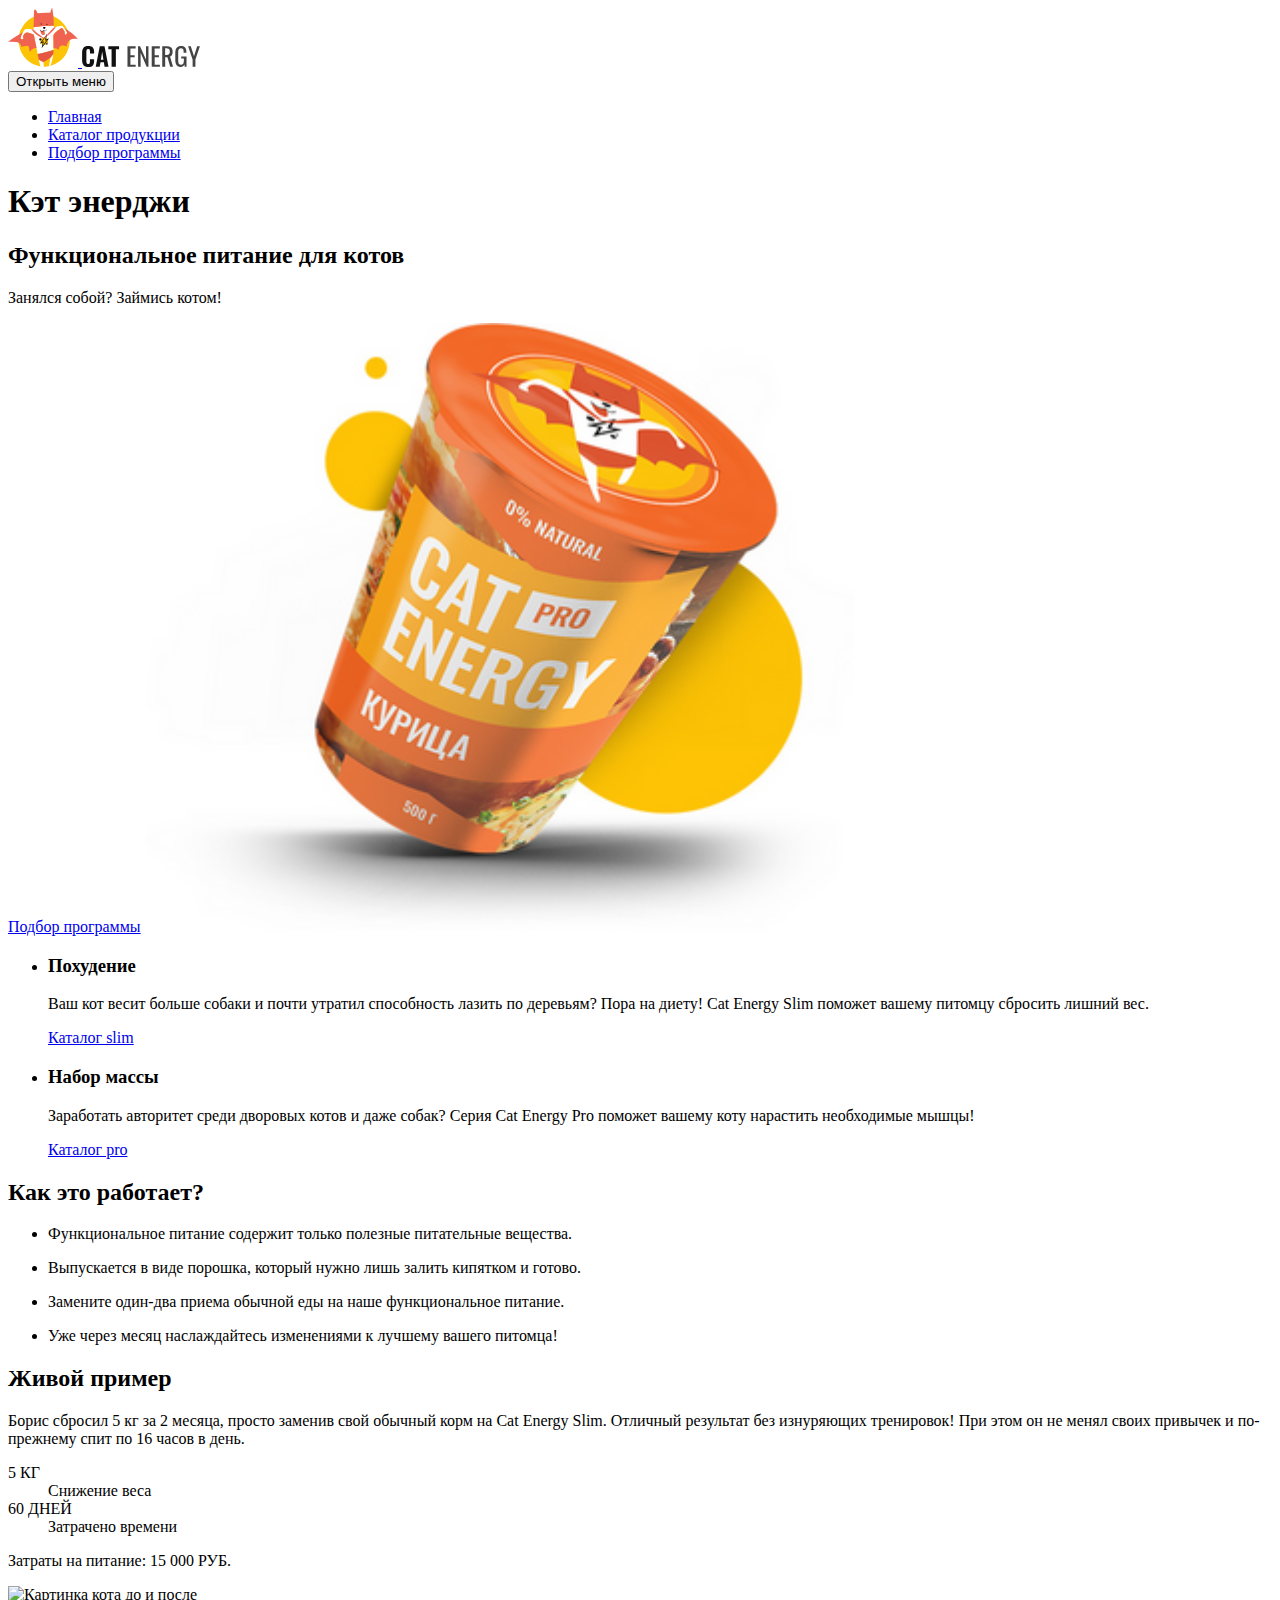
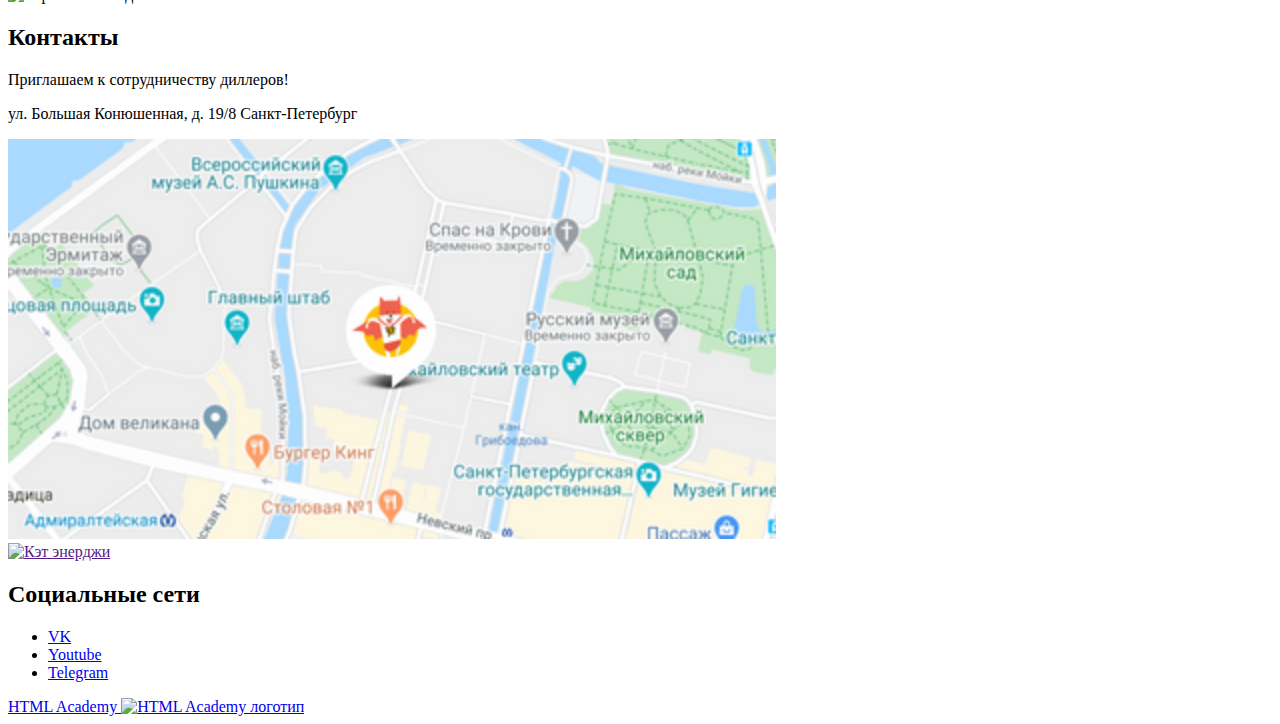
==== source/index.html @ ff2d3e65 "добавляет картинки" ====
<!DOCTYPE html>
<html class="page" lang="ru">
  <head>
    <meta charset="UTF-8">
    <title>Кэт Энерджи</title>
    <meta name="viewport" content="width=device-width,initial-scale=1">
    <link rel="icon" href="favicon.ico">
    <link rel="icon" type="image/png" sizes="32x32" href="favicons/favicon-32x32.png">
    <link rel="icon" type="image/png" sizes="96x96" href="favicons/favicon-96x96.png">
    <link rel="apple-touch-icon" type="image/png" sizes="180x180" href="favicons/apple-icon-180x180.png">
    <link rel="manifest" href="manifest.webmanifest">
    <link rel="stylesheet" href="styles/styles.css">
    <script src="scripts/index.js" defer></script>
  </head>
  <body class="page__body">
    <header class="main-header">
      <a class="main-header__logo logo" href="index.html">
        <img class="logo__image logo__image--icon" src="images/logo-image.svg" width="70" height="59" alt="Кэт энерджи">
        <img class="logo__image logo__image--text" src="images/logo-text.svg" width="118" height="21" alt="Кэт энерджи">
      </a>
      <nav class="main-nav">
        <button class="main-nav__toggle button-burger" type="button">
          <span class="visually-hidden">Открыть меню</span>
        </button>
        <ul class="main-nav__list site-list">
          <li class="site-list__item site-list__item--active">
            <a class="site-list__link site-list__link--active" href="#" aria-current="page">
              Главная
            </a>
          </li>
          <li class="site-list__item site-list__item--active">
            <a class="site-list__link" href="catalog.html">
              Каталог продукции
            </a>
          </li>
          <li class="site-list__item site-list__item--active">
            <a class="site-list__link" href="form.html">
              Подбор программы
            </a>
          </li>
        </ul>
      </nav>
    </header>
    <main class="main-container">
      <h1 class="visually-hidden">Кэт энерджи</h1>

      <section class="intro">
        <h2 class="intro__title">Функциональное питание для котов</h2>
        <p class="intro__slogan">Занялся собой? Займись котом!</p>
        <a class="intro__link" href="form.html">Подбор программы</a>
        <picture>
          <source width="552" height="499" type="image/png" media="(min-width: 1440px)" srcset="images/hero-image-desktop@1x.png 1x, images/hero-image-desktop@2x.png 2x">
          <source width="709" height="609" type="image/png" media="(min-width: 768px)" srcset="images/hero-image-tablet@1x.png 1x, images/hero-image-tablet@2x.png 2x">
          <img src="images/hero-image-mobile@1x.png" srcset="images/hero-image-mobile@2x.png 2x" width="280" height="270" alt="кэт энерджи курица 500г.">
        </picture>
      </section>

      <section class="nutrition">
        <div class="nutrition__wrapper">
          <ul class="nutrition__list">
            <li class="nutrition__item--weight-loss">
              <h3 class="nutrition__title">Похудение</h3>
              <p class="nutrition__description">Ваш кот весит больше собаки и почти утратил способность лазить по деревьям? Пора на диету! Cat Energy Slim поможет вашему питомцу сбросить лишний вес.</p>
              <a class="nutrition__link" href="#">Каталог slim</a>
            </li>
            <li class="nutrition__item--weight-gain">
              <h3 class="nutrition__title">Набор массы</h3>
              <p class="nutrition__description">Заработать авторитет среди дворовых котов и даже собак? Серия Cat Energy Pro поможет вашему коту нарастить необходимые мышцы!</p>
              <a class="nutrition__link" href="#">Каталог pro</a>
            </li>
          </ul>
        </div>
      </section>
      <section class="advantages">
        <h2 class="advantages__title">Как это работает?</h2>
        <ul class="advantages__list">
          <li class="advantages__item advantages__item--nutrients">
            <p class="advantages__description">
              Функциональное питание
содержит только полезные
питательные вещества.
            </p>
          </li>
          <li class="advantages__item advantages__item--nutrients">
            <p class="advantages__description">Выпускается в виде порошка,
который нужно лишь залить
кипятком и готово.</p>
          </li>
          <li class="advantages__item advantages__item--nutrients">
            <p class="advantages__description"></p>Замените один-два приема
обычной еды на наше
функциональное питание.
          </li>
          <li class="advantages__item advantages__item--nutrients">
            <p class="advantages__description"></p>Уже через месяц наслаждайтесь изменениями к лучшему вашего питомца!
          </li>
        </ul>
      </section>
      <section class="example">
        <div class="example__wrapper">
          <h2 class="example__title">Живой пример</h2>
          <p class="example__description">Борис сбросил 5 кг за 2 месяца, просто заменив свой обычный корм на Cat Energy Slim. Отличный результат без изнуряющих тренировок! При этом он не менял своих привычек и по-прежнему спит по 16 часов в день.</p>
          <dl class="example__list">
            <dt class="example__subtitle">5 КГ</dt>
              <dd class="example__text">Снижение веса</dd>
            <dt class="example__subtitle">60 ДНЕЙ</dt>
              <dd class="example__text">Затрачено времени</dd>
          </dl>
          <p class="example__price">
            <span class="example__costs">Затраты на питание:</span>
            <span class="example__"> 15 000 РУБ.</span>
          </p>
          <img class="example__image-cat" src="#" width="280" height="256" alt="Картинка кота до и после">
        </div>
      </section>
    </main>
    <footer class="main-footer">
      <div class="main-footer__wrapper">
        <section class="contacts">
          <div class="contacts-wrapper">
            <h2 class="visually-hidden">Контакты</h2>
            <p class="contacts__title">Приглашаем к сотрудничеству диллеров!</p>
            <p class="contacts__text">ул. Большая Конюшенная, д. 19/8 Санкт-Петербург</p>
            <picture>
              <source width="1440" height="400" type="image/png" media="(min-width: 1440px)" srcset="images/hero-image-desktop@1x.png 1x, images/hero-image-desktop@2x.png 2x">
              <source width="768" height="400" type="image/png" media="(min-width: 768px)" srcset="images/map-tablet@1x.png 1x, images/map-tablet@2x.png 2x">
              <img src="images/map-mobile@1x.png" srcset="images/map-mobile@2x.png 2x" width="320" height="362" alt="Карта">
            </picture>
          </div>
        </section>
        <a class="main-footer__logo" href="">
          <img class="main-footer__logo-text" src="#" width="128" height="24" alt="Кэт энерджи">
        </a>
        <section class="page-footer__socials socials">
          <h2 class="visually-hidden">Социальные сети</h2>
          <ul class="socials__list">
            <li class="socials__item">
              <a class="socials__link socials__link--vk" href="#">
                <span class="visually-hidden">VK</span>
              </a>
            </li>
            <li class="socials__item">
              <a class="socials__link--youtube" href="#">
                <span class="visually-hidden">Youtube</span>
              </a>
            </li>
            <li class="socials__item">
              <a class="socials__link--tg" href="#">
                <span class="visually-hidden">Telegram</span>
              </a>
            </li>
          </ul>
        </section>

        <a class="copyright" href="https://htmlacademy.ru/intensive/adaptive">
          <span class="copyright__text">HTML Academy</span>
          <img class="copyright__link" src="#" alt="HTML Academy логотип">
        </a>

      </div>
    </footer>
  </body>
</html>
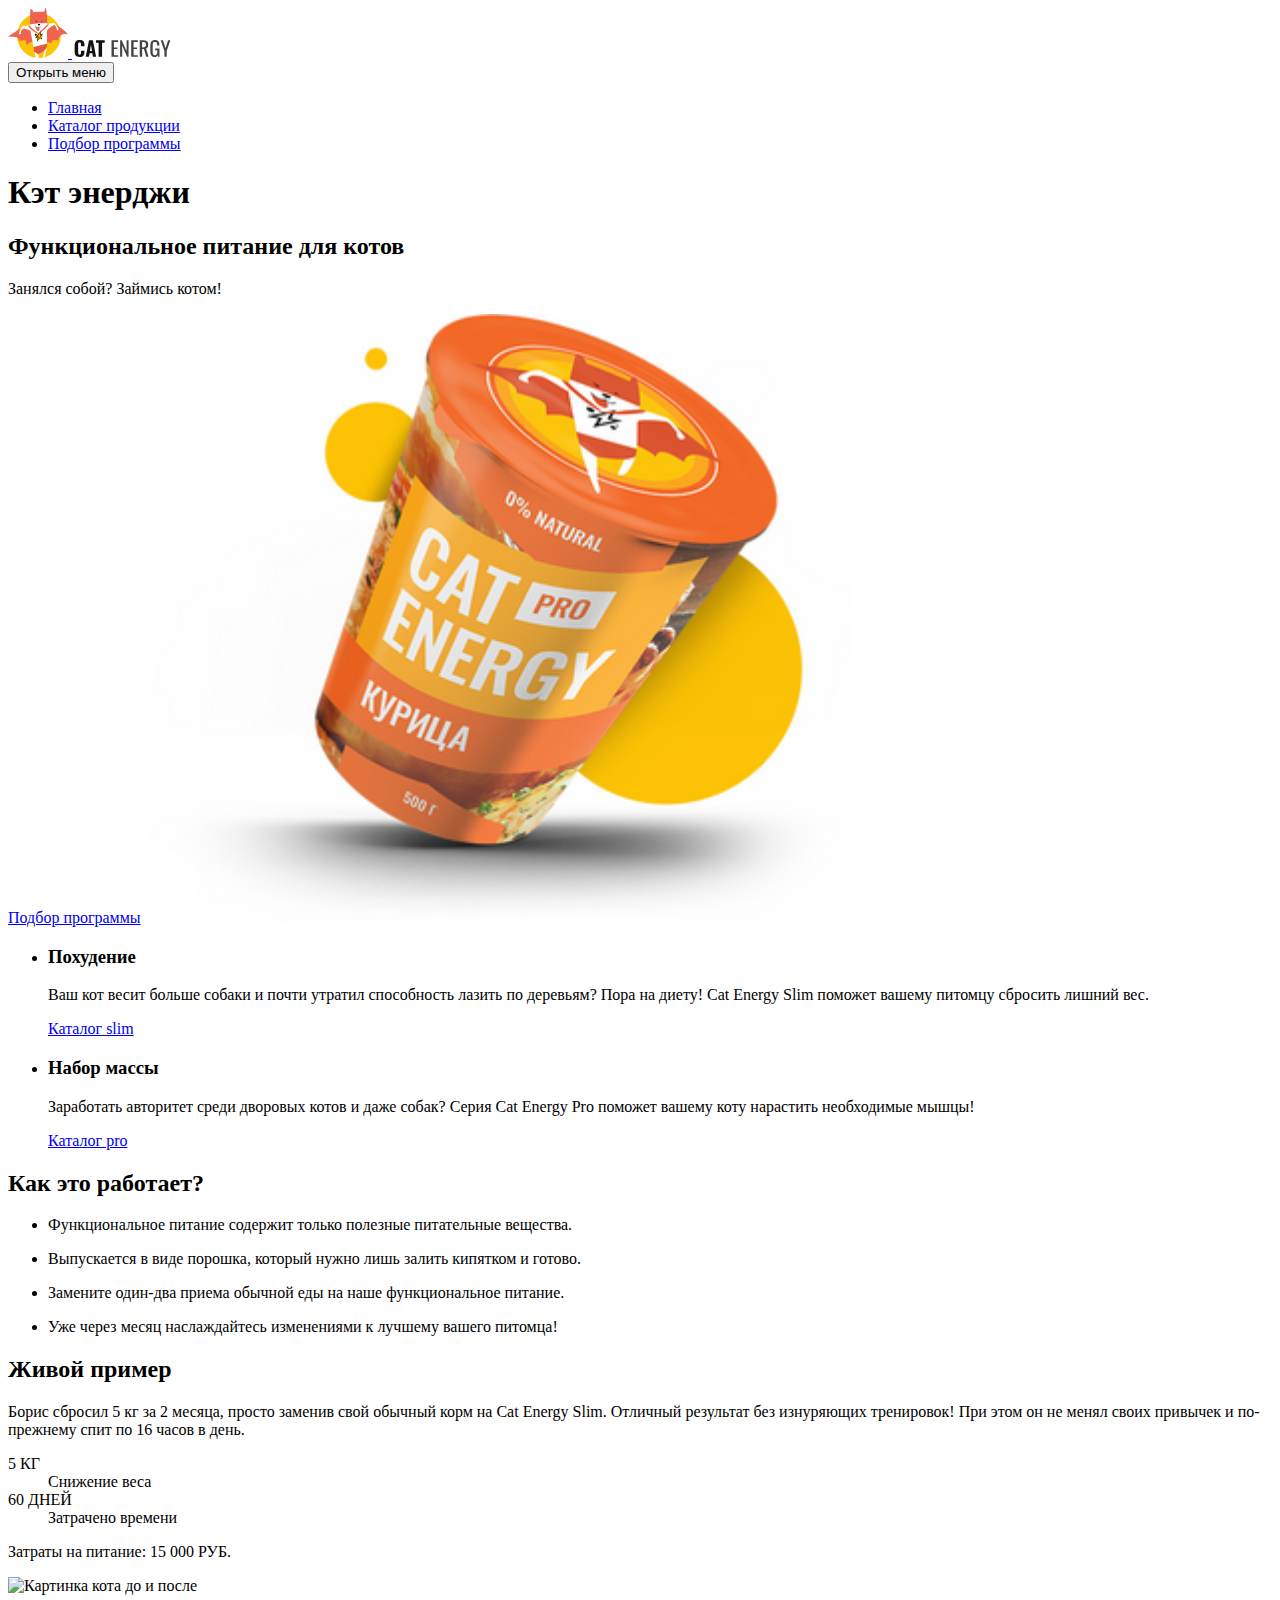
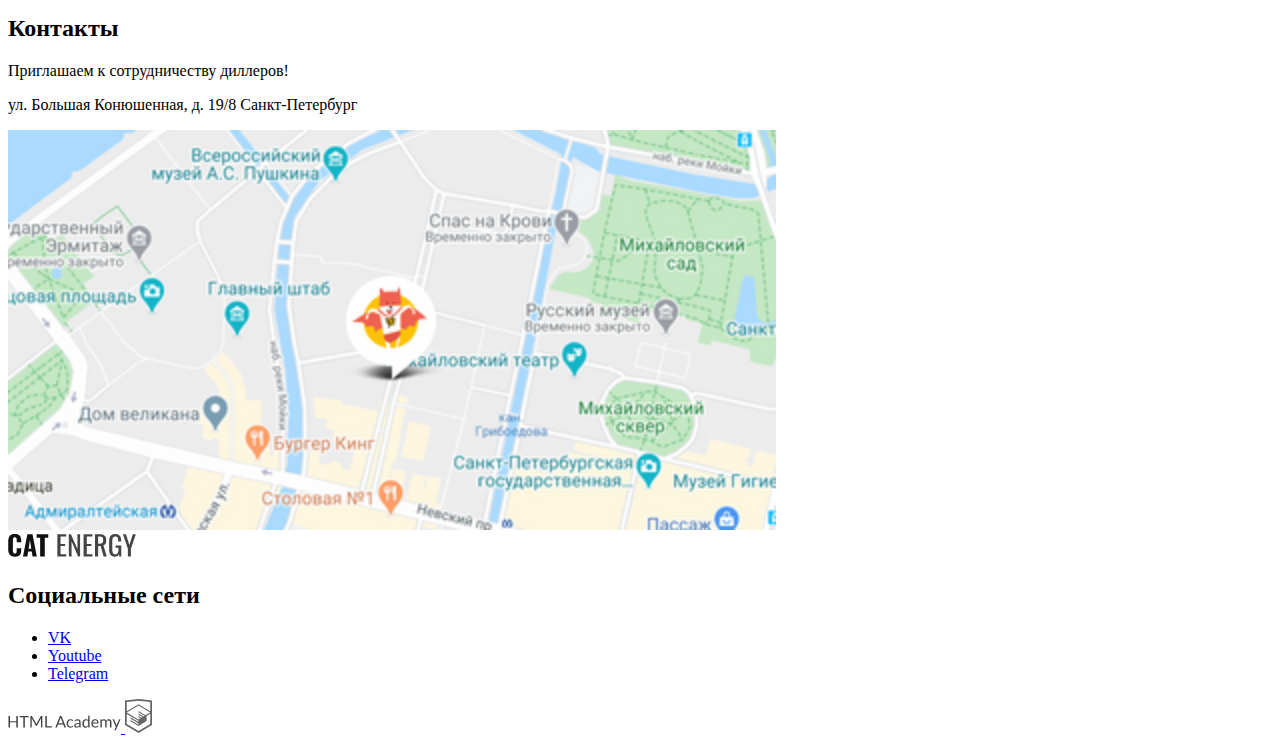
==== commit f3591777: "Merge pull request #4 from diskatch/module3-task1" ====
--- a/source/index.html
+++ b/source/index.html
@@ -15,8 +15,16 @@
   <body class="page__body">
     <header class="main-header">
       <a class="main-header__logo logo" href="index.html">
-        <img class="logo__image logo__image--icon" src="images/logo-image.svg" width="70" height="59" alt="Кэт энерджи">
-        <img class="logo__image logo__image--text" src="images/logo-text.svg" width="118" height="21" alt="Кэт энерджи">
+        <picture>
+          <source width="70" height="59" type="image/svg+xml" media="(min-width: 1440px)" srcset="images/logo-image-desktop.svg">
+          <source width="60" height="50" type="image/svg+xml" media="(min-width: 768px)" srcset="images/logo-image-tablet.svg">
+          <img class="logo__image logo__image--icon" src="images/logo-image-mobile.svg" width="33" height="38" alt="Кэт энерджи">
+        </picture>
+        <picture>
+          <source width="118" height="21" type="image/svg+xml" media="(min-width: 1440px)" srcset="images/logo-text-desktop.svg">
+          <source width="101" height="18" type="image/svg+xml" media="(min-width: 768px)" srcset="images/logo-text-tablet.svg">
+          <img class="logo__image logo__image--text" src="images/logo-text-mobile.svg" width="101" height="18" alt="Кэт энерджи">
+        </picture>
       </a>
       <nav class="main-nav">
         <button class="main-nav__toggle button-burger" type="button">
@@ -58,12 +66,12 @@
       <section class="nutrition">
         <div class="nutrition__wrapper">
           <ul class="nutrition__list">
-            <li class="nutrition__item--weight-loss">
+            <li class="nutrition__item nutrition__item--weight-loss">
               <h3 class="nutrition__title">Похудение</h3>
               <p class="nutrition__description">Ваш кот весит больше собаки и почти утратил способность лазить по деревьям? Пора на диету! Cat Energy Slim поможет вашему питомцу сбросить лишний вес.</p>
               <a class="nutrition__link" href="#">Каталог slim</a>
             </li>
-            <li class="nutrition__item--weight-gain">
+            <li class="nutrition__item nutrition__item--weight-gain">
               <h3 class="nutrition__title">Набор массы</h3>
               <p class="nutrition__description">Заработать авторитет среди дворовых котов и даже собак? Серия Cat Energy Pro поможет вашему коту нарастить необходимые мышцы!</p>
               <a class="nutrition__link" href="#">Каталог pro</a>
@@ -108,7 +116,7 @@
           </dl>
           <p class="example__price">
             <span class="example__costs">Затраты на питание:</span>
-            <span class="example__"> 15 000 РУБ.</span>
+            <span class="example__">15 000 РУБ.</span>
           </p>
           <img class="example__image-cat" src="#" width="280" height="256" alt="Картинка кота до и после">
         </div>
@@ -128,35 +136,37 @@
             </picture>
           </div>
         </section>
-        <a class="main-footer__logo" href="">
-          <img class="main-footer__logo-text" src="#" width="128" height="24" alt="Кэт энерджи">
+        <a class="main-footer__logo logo" href="#">
+          <picture>
+            <source width="128" height="24" type="image/svg+xml" media="(min-width: 1440px)" srcset="images/logo-text-desktop.svg">
+            <source width="128" height="24" type="image/svg+xml" media="(min-width: 768px)" srcset="images/logo-text-tablet.svg">
+            <img class="logo__image logo__image-text" src="images/logo-text-mobile.svg" width="128" height="24" alt="Кэт энерджи">
+          </picture>
         </a>
-        <section class="page-footer__socials socials">
+        <section class="main-footer__socials socials">
           <h2 class="visually-hidden">Социальные сети</h2>
           <ul class="socials__list">
-            <li class="socials__item">
-              <a class="socials__link socials__link--vk" href="#">
+            <li class="socials__item socials__item--vk">
+              <a class="socials__link" href="#">
                 <span class="visually-hidden">VK</span>
               </a>
             </li>
-            <li class="socials__item">
-              <a class="socials__link--youtube" href="#">
+            <li class="socials__item socials__item--youtube">
+              <a class="socials__link" href="#">
                 <span class="visually-hidden">Youtube</span>
               </a>
             </li>
-            <li class="socials__item">
-              <a class="socials__link--tg" href="#">
+            <li class="socials__item socials__item--tg">
+              <a class="socials__link" href="#">
                 <span class="visually-hidden">Telegram</span>
               </a>
             </li>
           </ul>
         </section>
-
         <a class="copyright" href="https://htmlacademy.ru/intensive/adaptive">
-          <span class="copyright__text">HTML Academy</span>
-          <img class="copyright__link" src="#" alt="HTML Academy логотип">
+          <img class="copyright__link-text" src="images/html-academy-logo-text-mobile.svg" width="113" height="20" alt="HTML Academy логотип">
+          <img class="copyright__link-image" src="images/html-academy-logo-image-mobile.svg" width="27" height="34" alt="HTML Academy логотип">
         </a>
-
       </div>
     </footer>
   </body>
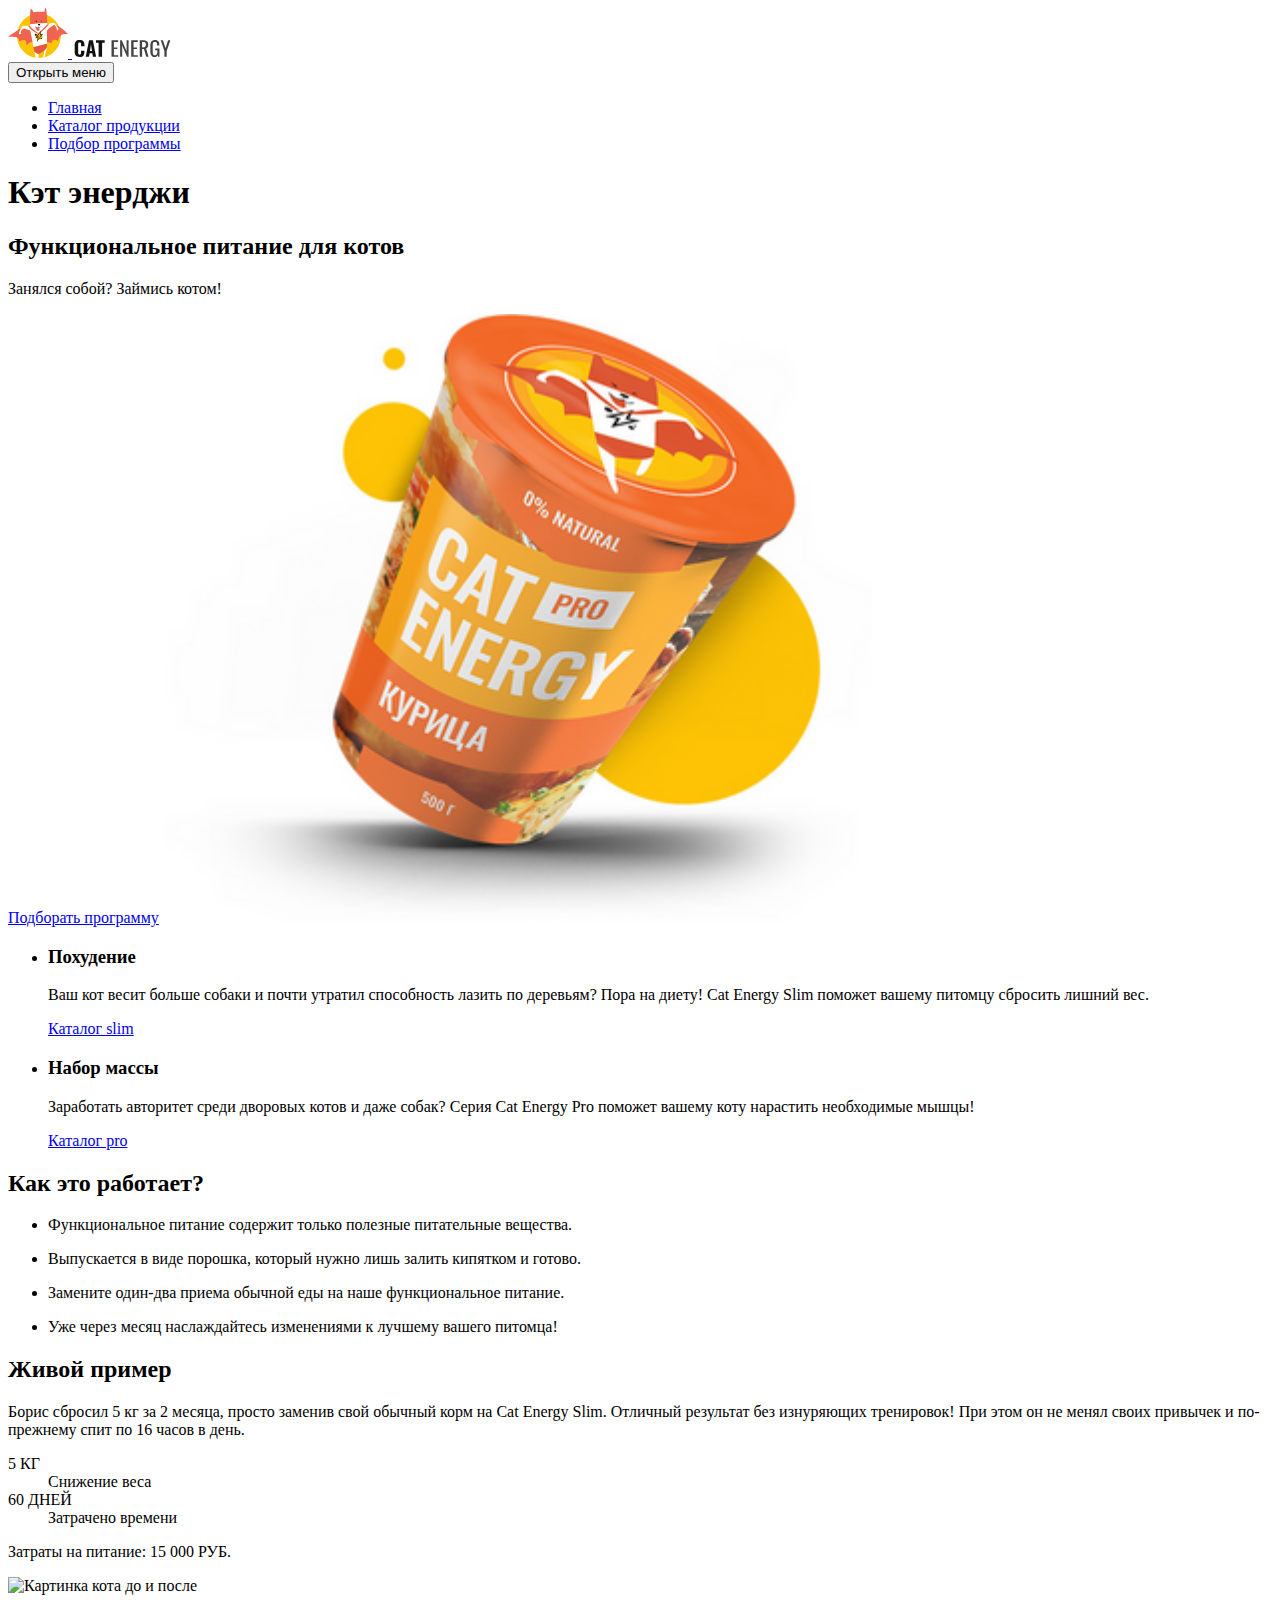
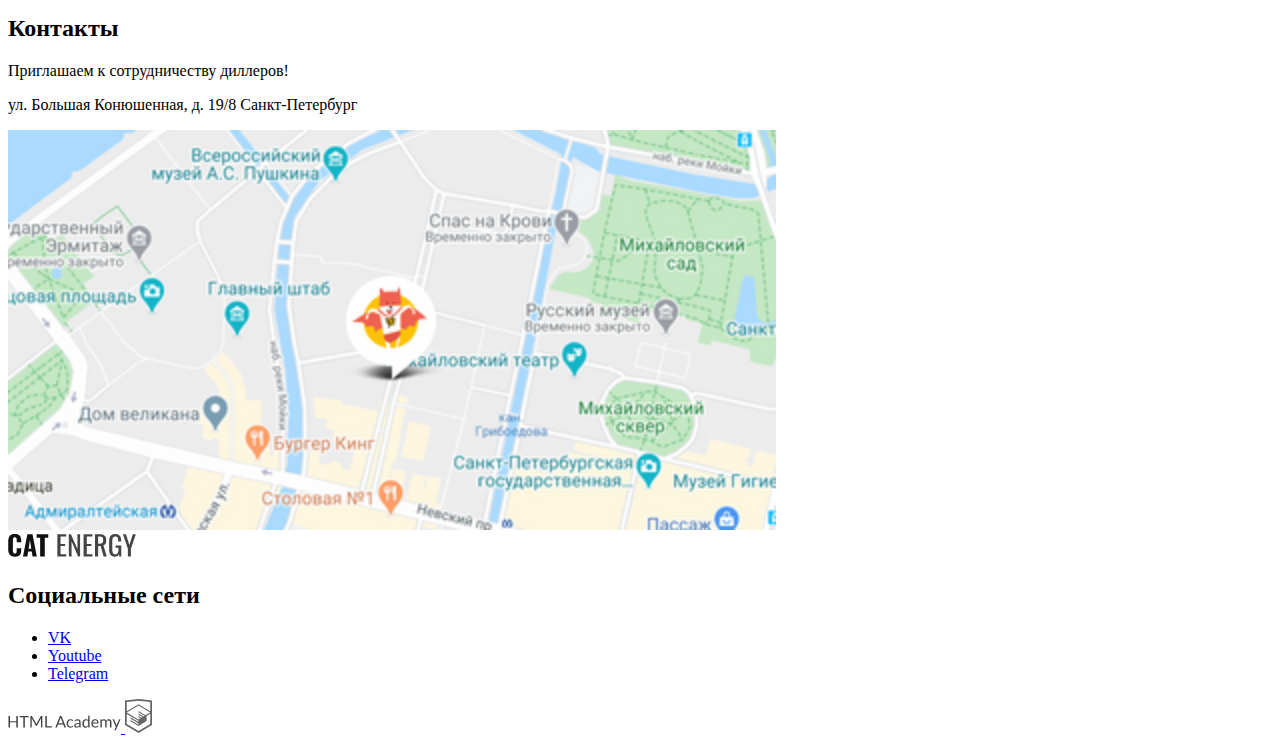
==== commit b10f79f9: "добавляет базовую стилизацию" ====
--- a/source/index.html
+++ b/source/index.html
@@ -18,30 +18,30 @@
         <picture>
           <source width="70" height="59" type="image/svg+xml" media="(min-width: 1440px)" srcset="images/logo-image-desktop.svg">
           <source width="60" height="50" type="image/svg+xml" media="(min-width: 768px)" srcset="images/logo-image-tablet.svg">
-          <img class="logo__image logo__image--icon" src="images/logo-image-mobile.svg" width="33" height="38" alt="Кэт энерджи">
+          <img class="logo__image logo__image-icon" src="images/logo-image-mobile.svg" width="33" height="38" alt="Кэт энерджи">
         </picture>
         <picture>
           <source width="118" height="21" type="image/svg+xml" media="(min-width: 1440px)" srcset="images/logo-text-desktop.svg">
           <source width="101" height="18" type="image/svg+xml" media="(min-width: 768px)" srcset="images/logo-text-tablet.svg">
-          <img class="logo__image logo__image--text" src="images/logo-text-mobile.svg" width="101" height="18" alt="Кэт энерджи">
+          <img class="logo__image logo__image-text" src="images/logo-text-mobile.svg" width="101" height="18" alt="Кэт энерджи">
         </picture>
       </a>
       <nav class="main-nav">
-        <button class="main-nav__toggle button-burger" type="button">
+        <button class="main-nav__toggle" type="button">
           <span class="visually-hidden">Открыть меню</span>
         </button>
         <ul class="main-nav__list site-list">
           <li class="site-list__item site-list__item--active">
-            <a class="site-list__link site-list__link--active" href="#" aria-current="page">
+            <a class="site-list__link" href="#" aria-current="page">
               Главная
             </a>
           </li>
-          <li class="site-list__item site-list__item--active">
+          <li class="site-list__item">
             <a class="site-list__link" href="catalog.html">
               Каталог продукции
             </a>
           </li>
-          <li class="site-list__item site-list__item--active">
+          <li class="site-list__item">
             <a class="site-list__link" href="form.html">
               Подбор программы
             </a>
@@ -55,7 +55,7 @@
       <section class="intro">
         <h2 class="intro__title">Функциональное питание для котов</h2>
         <p class="intro__slogan">Занялся собой? Займись котом!</p>
-        <a class="intro__link" href="form.html">Подбор программы</a>
+        <a class="intro__link button" href="form.html">Подборать программу</a>
         <picture>
           <source width="552" height="499" type="image/png" media="(min-width: 1440px)" srcset="images/hero-image-desktop@1x.png 1x, images/hero-image-desktop@2x.png 2x">
           <source width="709" height="609" type="image/png" media="(min-width: 768px)" srcset="images/hero-image-tablet@1x.png 1x, images/hero-image-tablet@2x.png 2x">
@@ -115,8 +115,8 @@
               <dd class="example__text">Затрачено времени</dd>
           </dl>
           <p class="example__price">
-            <span class="example__costs">Затраты на питание:</span>
-            <span class="example__">15 000 РУБ.</span>
+            <span class="example__expenses">Затраты на питание:</span>
+            <span class="example__costs">15 000 РУБ.</span>
           </p>
           <img class="example__image-cat" src="#" width="280" height="256" alt="Картинка кота до и после">
         </div>
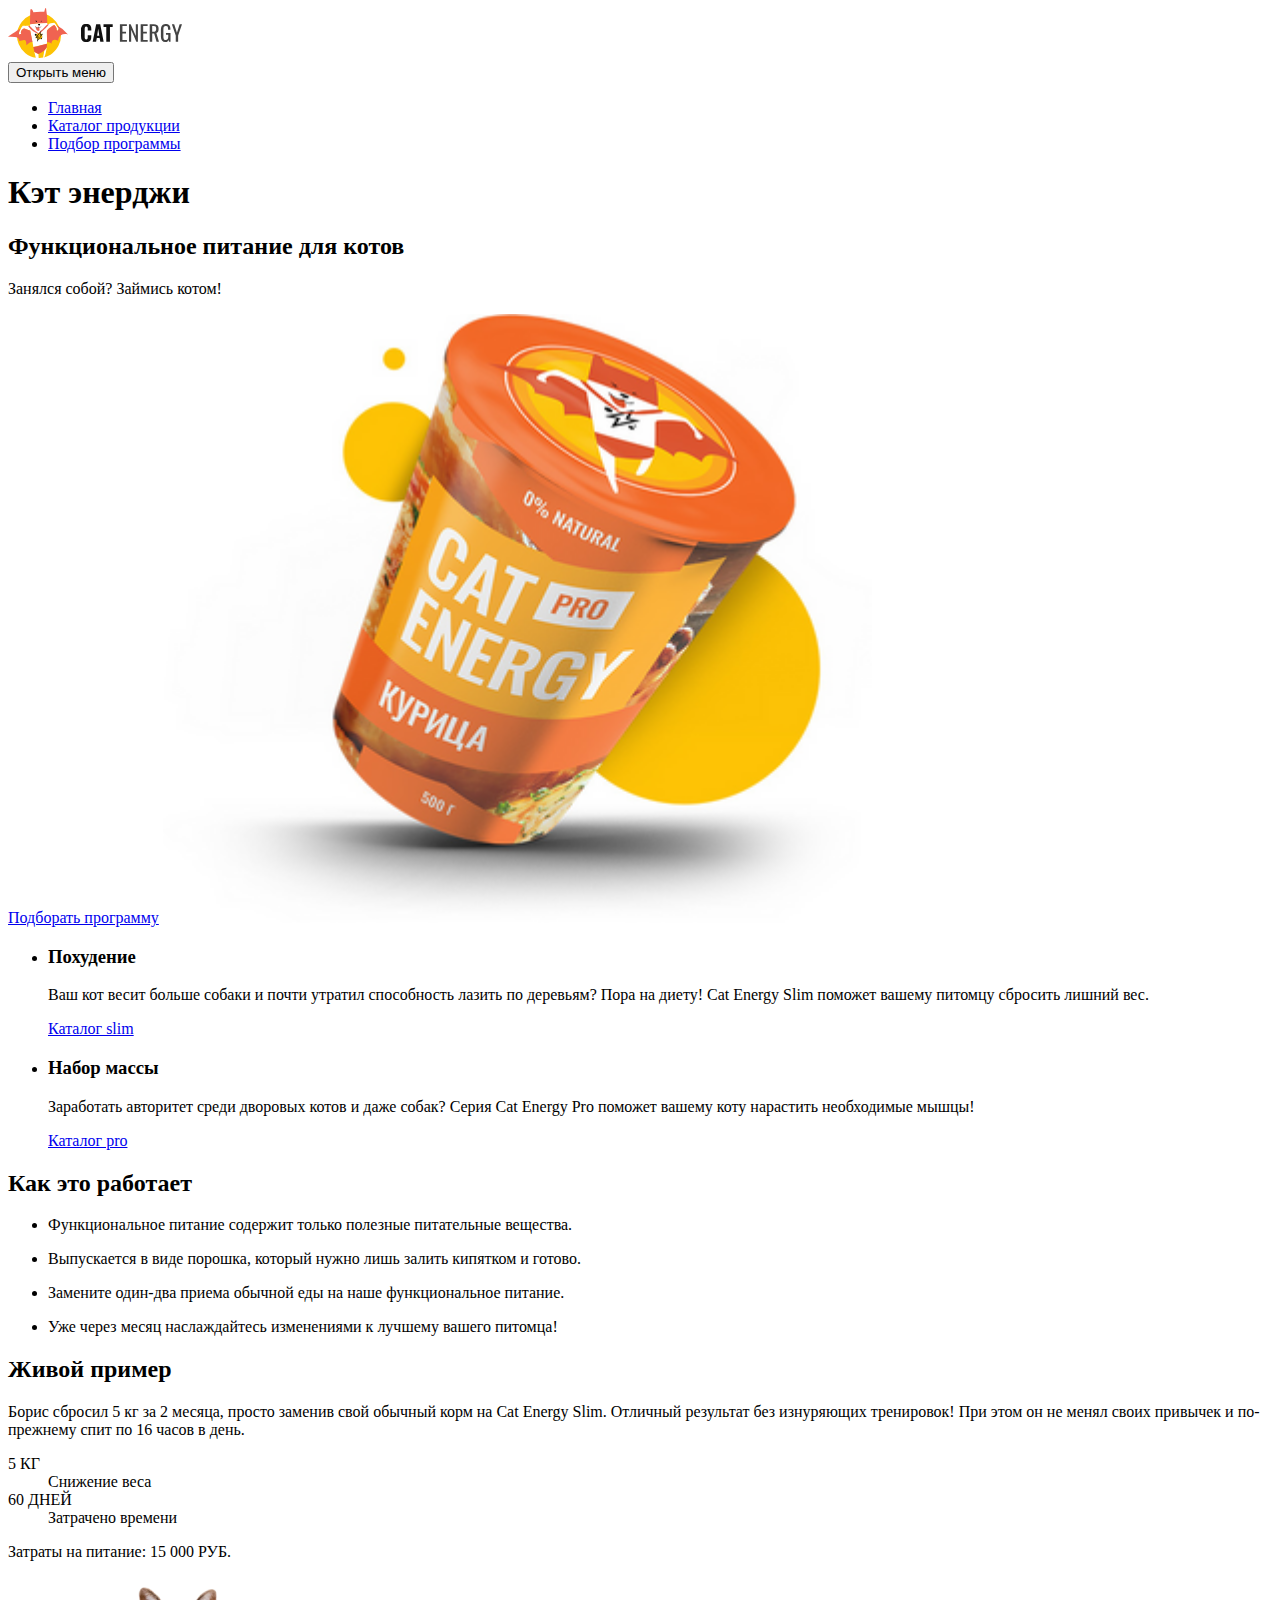
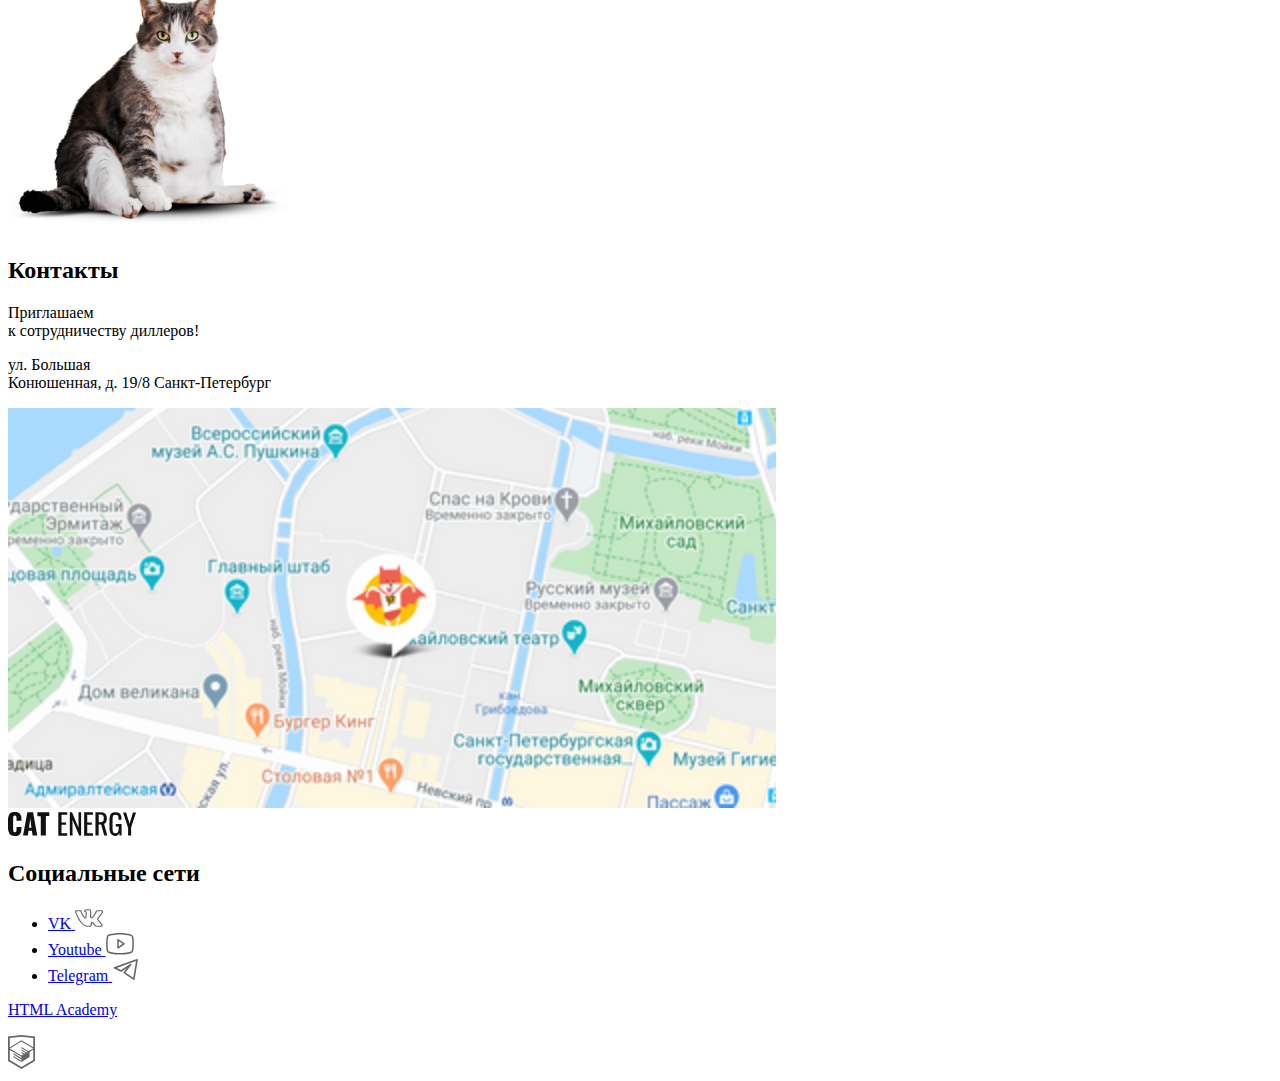
==== commit c66cd4ee: "стили для мобилки" ====
--- a/source/index.html
+++ b/source/index.html
@@ -3,7 +3,7 @@
   <head>
     <meta charset="UTF-8">
     <title>Кэт Энерджи</title>
-    <meta name="viewport" content="width=device-width,initial-scale=1">
+    <meta name="viewport" content="width=device-width, initial-scale=1">
     <link rel="icon" href="favicon.ico">
     <link rel="icon" type="image/png" sizes="32x32" href="favicons/favicon-32x32.png">
     <link rel="icon" type="image/png" sizes="96x96" href="favicons/favicon-96x96.png">
@@ -16,17 +16,12 @@
     <header class="main-header">
       <a class="main-header__logo logo" href="index.html">
         <picture>
-          <source width="70" height="59" type="image/svg+xml" media="(min-width: 1440px)" srcset="images/logo-image-desktop.svg">
-          <source width="60" height="50" type="image/svg+xml" media="(min-width: 768px)" srcset="images/logo-image-tablet.svg">
-          <img class="logo__image logo__image-icon" src="images/logo-image-mobile.svg" width="33" height="38" alt="Кэт энерджи">
-        </picture>
-        <picture>
-          <source width="118" height="21" type="image/svg+xml" media="(min-width: 1440px)" srcset="images/logo-text-desktop.svg">
-          <source width="101" height="18" type="image/svg+xml" media="(min-width: 768px)" srcset="images/logo-text-tablet.svg">
-          <img class="logo__image logo__image-text" src="images/logo-text-mobile.svg" width="101" height="18" alt="Кэт энерджи">
+          <source width="202" height="59" type="image/svg+xml" media="(min-width: 1440px)" srcset="images/cat_energy_logo_desktop.svg">
+          <source width="174" height="50" type="image/svg+xml" media="(min-width: 768px)" srcset="images/cat_energy_logo_tablet.svg">
+          <img class="logo__image logo__image--icon" src="images/cat_energy_logo_mobile.svg" width="190" height="38" alt="Кэт энерджи">
         </picture>
       </a>
-      <nav class="main-nav">
+      <nav class="main-nav main-nav--closed main-nav--nojs">
         <button class="main-nav__toggle" type="button">
           <span class="visually-hidden">Открыть меню</span>
         </button>
@@ -59,7 +54,7 @@
         <picture>
           <source width="552" height="499" type="image/png" media="(min-width: 1440px)" srcset="images/hero-image-desktop@1x.png 1x, images/hero-image-desktop@2x.png 2x">
           <source width="709" height="609" type="image/png" media="(min-width: 768px)" srcset="images/hero-image-tablet@1x.png 1x, images/hero-image-tablet@2x.png 2x">
-          <img src="images/hero-image-mobile@1x.png" srcset="images/hero-image-mobile@2x.png 2x" width="280" height="270" alt="кэт энерджи курица 500г.">
+          <img class="intro__image" src="images/hero-image-mobile@1x.png" srcset="images/hero-image-mobile@2x.png 2x" width="280" height="270" alt="кэт энерджи курица 500г.">
         </picture>
       </section>
 
@@ -67,12 +62,12 @@
         <div class="nutrition__wrapper">
           <ul class="nutrition__list">
             <li class="nutrition__item nutrition__item--weight-loss">
-              <h3 class="nutrition__title">Похудение</h3>
+              <h3 class="nutrition__title nutrition__title--weight-loss">Похудение</h3>
               <p class="nutrition__description">Ваш кот весит больше собаки и почти утратил способность лазить по деревьям? Пора на диету! Cat Energy Slim поможет вашему питомцу сбросить лишний вес.</p>
               <a class="nutrition__link" href="#">Каталог slim</a>
             </li>
             <li class="nutrition__item nutrition__item--weight-gain">
-              <h3 class="nutrition__title">Набор массы</h3>
+              <h3 class="nutrition__title nutrition__title--weight-gain">Набор массы</h3>
               <p class="nutrition__description">Заработать авторитет среди дворовых котов и даже собак? Серия Cat Energy Pro поможет вашему коту нарастить необходимые мышцы!</p>
               <a class="nutrition__link" href="#">Каталог pro</a>
             </li>
@@ -80,27 +75,29 @@
         </div>
       </section>
       <section class="advantages">
-        <h2 class="advantages__title">Как это работает?</h2>
+        <h2 class="advantages__title">Как это работает</h2>
         <ul class="advantages__list">
-          <li class="advantages__item advantages__item--nutrients">
+          <li class="advantages__item advantages__item--leaf">
+            <div class="advantages__image-wrapper advantages__image-wrapper--leaf"></div>
             <p class="advantages__description">
               Функциональное питание
 содержит только полезные
 питательные вещества.
             </p>
           </li>
-          <li class="advantages__item advantages__item--nutrients">
+          <li class="advantages__item advantages__item--powder">
+            <div class="advantages__image-wrapper advantages__image-wrapper--powder"></div>
             <p class="advantages__description">Выпускается в виде порошка,
 который нужно лишь залить
 кипятком и готово.</p>
           </li>
-          <li class="advantages__item advantages__item--nutrients">
-            <p class="advantages__description"></p>Замените один-два приема
-обычной еды на наше
-функциональное питание.
+          <li class="advantages__item advantages__item--meal">
+            <div class="advantages__image-wrapper advantages__image-wrapper--meal"></div>
+            <p class="advantages__description">Замените один-два приема обычной еды на наше функциональное питание.</p>
           </li>
-          <li class="advantages__item advantages__item--nutrients">
-            <p class="advantages__description"></p>Уже через месяц наслаждайтесь изменениями к лучшему вашего питомца!
+          <li class="advantages__item advantages__item--clock">
+            <div class="advantages__image-wrapper advantages__image-wrapper--clock"></div>
+            <p class="advantages__description">Уже через месяц наслаждайтесь изменениями к лучшему вашего питомца!</p>
           </li>
         </ul>
       </section>
@@ -118,7 +115,7 @@
             <span class="example__expenses">Затраты на питание:</span>
             <span class="example__costs">15 000 РУБ.</span>
           </p>
-          <img class="example__image-cat" src="#" width="280" height="256" alt="Картинка кота до и после">
+          <img class="example__image-cat" src="images/cat-fat-desktop@2x.png" width="280" height="256" alt="Картинка кота до и после">
         </div>
       </section>
     </main>
@@ -127,47 +124,62 @@
         <section class="contacts">
           <div class="contacts-wrapper">
             <h2 class="visually-hidden">Контакты</h2>
-            <p class="contacts__title">Приглашаем к сотрудничеству диллеров!</p>
-            <p class="contacts__text">ул. Большая Конюшенная, д. 19/8 Санкт-Петербург</p>
+            <p class="contacts__title">Приглашаем<br> к сотрудничеству диллеров!</p>
+            <p class="contacts__text">ул. Большая<br> Конюшенная, д. 19/8 Санкт-Петербург</p>
             <picture>
               <source width="1440" height="400" type="image/png" media="(min-width: 1440px)" srcset="images/hero-image-desktop@1x.png 1x, images/hero-image-desktop@2x.png 2x">
               <source width="768" height="400" type="image/png" media="(min-width: 768px)" srcset="images/map-tablet@1x.png 1x, images/map-tablet@2x.png 2x">
-              <img src="images/map-mobile@1x.png" srcset="images/map-mobile@2x.png 2x" width="320" height="362" alt="Карта">
+              <img class="contacts__map-image" src="images/map-mobile@1x.png" srcset="images/map-mobile@2x.png 2x" width="320" height="362" alt="Карта">
             </picture>
           </div>
         </section>
-        <a class="main-footer__logo logo" href="#">
-          <picture>
-            <source width="128" height="24" type="image/svg+xml" media="(min-width: 1440px)" srcset="images/logo-text-desktop.svg">
-            <source width="128" height="24" type="image/svg+xml" media="(min-width: 768px)" srcset="images/logo-text-tablet.svg">
-            <img class="logo__image logo__image-text" src="images/logo-text-mobile.svg" width="128" height="24" alt="Кэт энерджи">
-          </picture>
-        </a>
-        <section class="main-footer__socials socials">
+        <div class="footer-logo logo">
+          <a href="#">
+            <img class="logo__image logo__image-text" src="images/cat_energy_logo_text.svg" width="128" height="24" alt="Кэт энерджи">
+          </a>
+        </div>
+        <section class="footer-socials socials">
           <h2 class="visually-hidden">Социальные сети</h2>
           <ul class="socials__list">
             <li class="socials__item socials__item--vk">
               <a class="socials__link" href="#">
                 <span class="visually-hidden">VK</span>
+                <svg width="28" height="22" viewBox="0 0 27 17" fill="none" xmlns="http://www.w3.org/2000/svg">
+                  <path class="socials__icon" d="M0 2.34c0-.86.52-1.32 1.55-1.38l3.97.02c.26 0 .44.13.53.38.4 1.26.86 2.34 1.37 3.25.5.92 1.17 1.97 1.99 3.16.07.15.18.23.34.23.13 0 .22-.06.3-.18l.07-.28.03-4.35c0-.3-.07-.5-.23-.6-.15-.1-.43-.18-.83-.23-.32-.05-.48-.23-.48-.55 0-.07 0-.12.02-.15.38-1.09 1.44-1.63 3.2-1.63l1.5-.03c.67 0 1.23.16 1.67.48.44.32.67.82.67 1.5v5.72c.12.08.24.12.34.12.27 0 .5-.15.7-.45 1.95-2.58 3-4.31 3.17-5.18a.3.3 0 0 1 .05-.13c.12-.25.33-.47.61-.65.29-.19.53-.31.75-.38a.55.55 0 0 1 .24-.05h4.13l.26.03c.36 0 .63.16.83.47.07.1.12.21.15.33a2.4 2.4 0 0 1 .06.55v.18a6.11 6.11 0 0 1-.94 2.2 23.4 23.4 0 0 1-1.93 2.53c-.79.9-1.27 1.5-1.47 1.78a.93.93 0 0 0-.24.56c0 .13.07.28.21.45l3.9 4.63c.2.26.31.56.31.88 0 .38-.16.7-.48.95-.32.25-.7.4-1.14.43l-.46.02h-4.04c-.02 0-.06 0-.11.02a.86.86 0 0 1-.1.01c-.4 0-.76-.16-1.1-.48-.12-.13-.96-1.12-2.5-2.97a1.39 1.39 0 0 0-.38-.32 38.47 38.47 0 0 0-.53 2.24l-.08.42a1.4 1.4 0 0 1-1.12 1.06l-.37.02h-2.61c-1.48 0-2.95-.63-4.41-1.9a19.3 19.3 0 0 1-3.96-4.95 47.51 47.51 0 0 1-3.28-7.05 1.92 1.92 0 0 1-.13-.73Zm16.01 6.51c-.37 0-.7-.1-1.01-.29a.9.9 0 0 1-.45-.79v-5.78c0-.34-.1-.58-.27-.72-.18-.14-.49-.21-.93-.21l-1.52.05c-.76 0-1.34.12-1.73.37.78.36 1.17.93 1.17 1.71v4.43a1.5 1.5 0 0 1-.53 1.04 1.6 1.6 0 0 1-1.07.42c-.53 0-.94-.24-1.22-.73a26.16 26.16 0 0 1-3.1-5.63l-.23-.66-3.55-.02c-.23 0-.36.01-.38.03-.03.03-.04.1-.04.22 0 .15.01.3.05.48l.56 1.4c1.49 3.64 3.11 6.51 4.86 8.6 1.75 2.1 3.47 3.15 5.16 3.15h2.66c.1 0 .19-.03.24-.09.05-.06.1-.17.13-.34l.06-.25.5-2.21c.15-.3.27-.5.38-.6.2-.2.42-.28.69-.28.43 0 .86.24 1.3.73l2.27 2.71c.14.22.3.33.45.33h4.4c.53 0 .8-.13.8-.38a.47.47 0 0 0-.08-.25l-3.87-4.55c-.3-.35-.45-.73-.45-1.13 0-.4.14-.8.43-1.16.23-.34.68-.9 1.34-1.67.67-.78 1.25-1.51 1.75-2.19.5-.68.82-1.3.98-1.85l.08-.33a.37.37 0 0 1-.02-.16.54.54 0 0 0-.03-.19h-4.18c-.27.1-.48.25-.64.45l-.16.48c-.45 1.16-1.6 2.94-3.5 5.36-.36.33-.8.5-1.3.5Z" fill="#666"/></svg>
               </a>
             </li>
             <li class="socials__item socials__item--youtube">
               <a class="socials__link" href="#">
                 <span class="visually-hidden">Youtube</span>
+                <svg class="socials__icon socials__icon--youtube" width="28" height="22" viewBox="0 0 24 19" fill="none" xmlns="http://www.w3.org/2000/svg">
+                  <path class="socials__icon" d="m15.85 8.8-5.24-3.5a.65.65 0 0 0-1.01.55v6.98a.65.65 0 0 0 1.01.54l5.24-3.49a.65.65 0 0 0 0-1.09Zm-4.94 2.8v-4.53l3.4 2.27-3.4 2.27Zm12.48-8.56a2.4 2.4 0 0 0-1.45-1.63c-3.72-1.43-9.69-1.41-9.94-1.41s-6.22-.02-9.94 1.4a2.4 2.4 0 0 0-1.45 1.64 25.32 25.32 0 0 0-.61 6.3c0 3.26.33 5.22.61 6.3a2.4 2.4 0 0 0 1.45 1.63c3.72 1.43 9.69 1.4 9.94 1.4h.08c.75 0 6.31-.04 9.86-1.4a2.4 2.4 0 0 0 1.45-1.64c.28-1.07.61-3.03.61-6.3 0-3.25-.33-5.22-.61-6.29Zm-1.27 12.27a1.1 1.1 0 0 1-.65.74c-3.5 1.34-9.4 1.32-9.47 1.32-.07 0-5.98.02-9.47-1.32a1.09 1.09 0 0 1-.65-.74c-.27-1-.57-2.85-.57-5.97 0-3.12.3-4.97.57-5.97a1.1 1.1 0 0 1 .65-.74c3.5-1.34 9.4-1.32 9.47-1.32.07 0 5.98-.02 9.47 1.32a1.1 1.1 0 0 1 .65.74c.27 1 .57 2.85.57 5.97 0 3.12-.3 4.96-.57 5.97Z" fill="#666"/></svg>
               </a>
             </li>
             <li class="socials__item socials__item--tg">
               <a class="socials__link" href="#">
                 <span class="visually-hidden">Telegram</span>
+                <svg class="socials__icon socials__icon--telegram" width="28" height="22" viewBox="0 0 20 18" fill="none" xmlns="http://www.w3.org/2000/svg">
+                  <path class="socials__icon" fill-rule="evenodd" clip-rule="evenodd" d="M19.46.15c.18.15.27.38.23.61l-2.63 15.76a.66.66 0 0 1-1.01.44l-7.88-5.25a.66.66 0 0 1-.15-.96l2.61-3.26-4.36 2.9a.66.66 0 0 1-.65.05l-5.26-2.63a.66.66 0 0 1 .08-1.2l18.38-6.57a.66.66 0 0 1 .64.11Zm-17.13 7.17 3.53 1.77 7.56-5.04a.66.66 0 0 1 .88.96l-4.8 6 6.43 4.3 2.28-13.66-15.88 5.67Z" fill="#666666"/>
+                </svg>
               </a>
             </li>
           </ul>
         </section>
         <a class="copyright" href="https://htmlacademy.ru/intensive/adaptive">
-          <img class="copyright__link-text" src="images/html-academy-logo-text-mobile.svg" width="113" height="20" alt="HTML Academy логотип">
-          <img class="copyright__link-image" src="images/html-academy-logo-image-mobile.svg" width="27" height="34" alt="HTML Academy логотип">
+          <p class="copyright__link copyright__link--text">HTML Academy</p>
+          <svg class="copyright__link copyright__link--image-wrapper" width="27" height="34" viewBox="0 0 27 34" fill="none" xmlns="http://www.w3.org/2000/svg">
+            <g clip-path="url(#a)">
+              <path class="copyright__link copyright__link--image" d="m13.64.02-.14-.02-13.5 1.4v24.61l13.5 7.99 13.5-7.99v-24.6l-13.36-1.4Zm11.6 25-11.74 6.94-11.73-6.94v-10.1l11.68 6.93.02 1.25-8.02-4.75v1.23l8.04 4.8.02 1.3-8.05-4.76v1.22l8.04 4.81 8.12-4.83v-5.21l3.62-2.15v10.26Zm0-11.57-3.23 1.88-1.48.88-7.06-4.19-.01 1.23 6.04 3.57-.06.03-.13.07-.86.5-4.98-2.95-.01 1.22 3.93 2.33-.93.61-.02.01-2.97-1.74-.01 1.23 1.94 1.13-1.98 1.19-11.62-6.87 11.63-6.96 11.8 6.83Zm0-1.22-11.8-6.92-11.67 6.91v-9.23l11.73-1.23 11.73 1.23v9.24Z" fill="#666"/>
+            </g>
+            <defs>
+              <clippath id="a">
+                <path fill="#fff" d="M0 0h27v34h-27z"/>
+              </clippath>
+            </defs>
+          </svg>
         </a>
       </div>
     </footer>
+
   </body>
 </html>
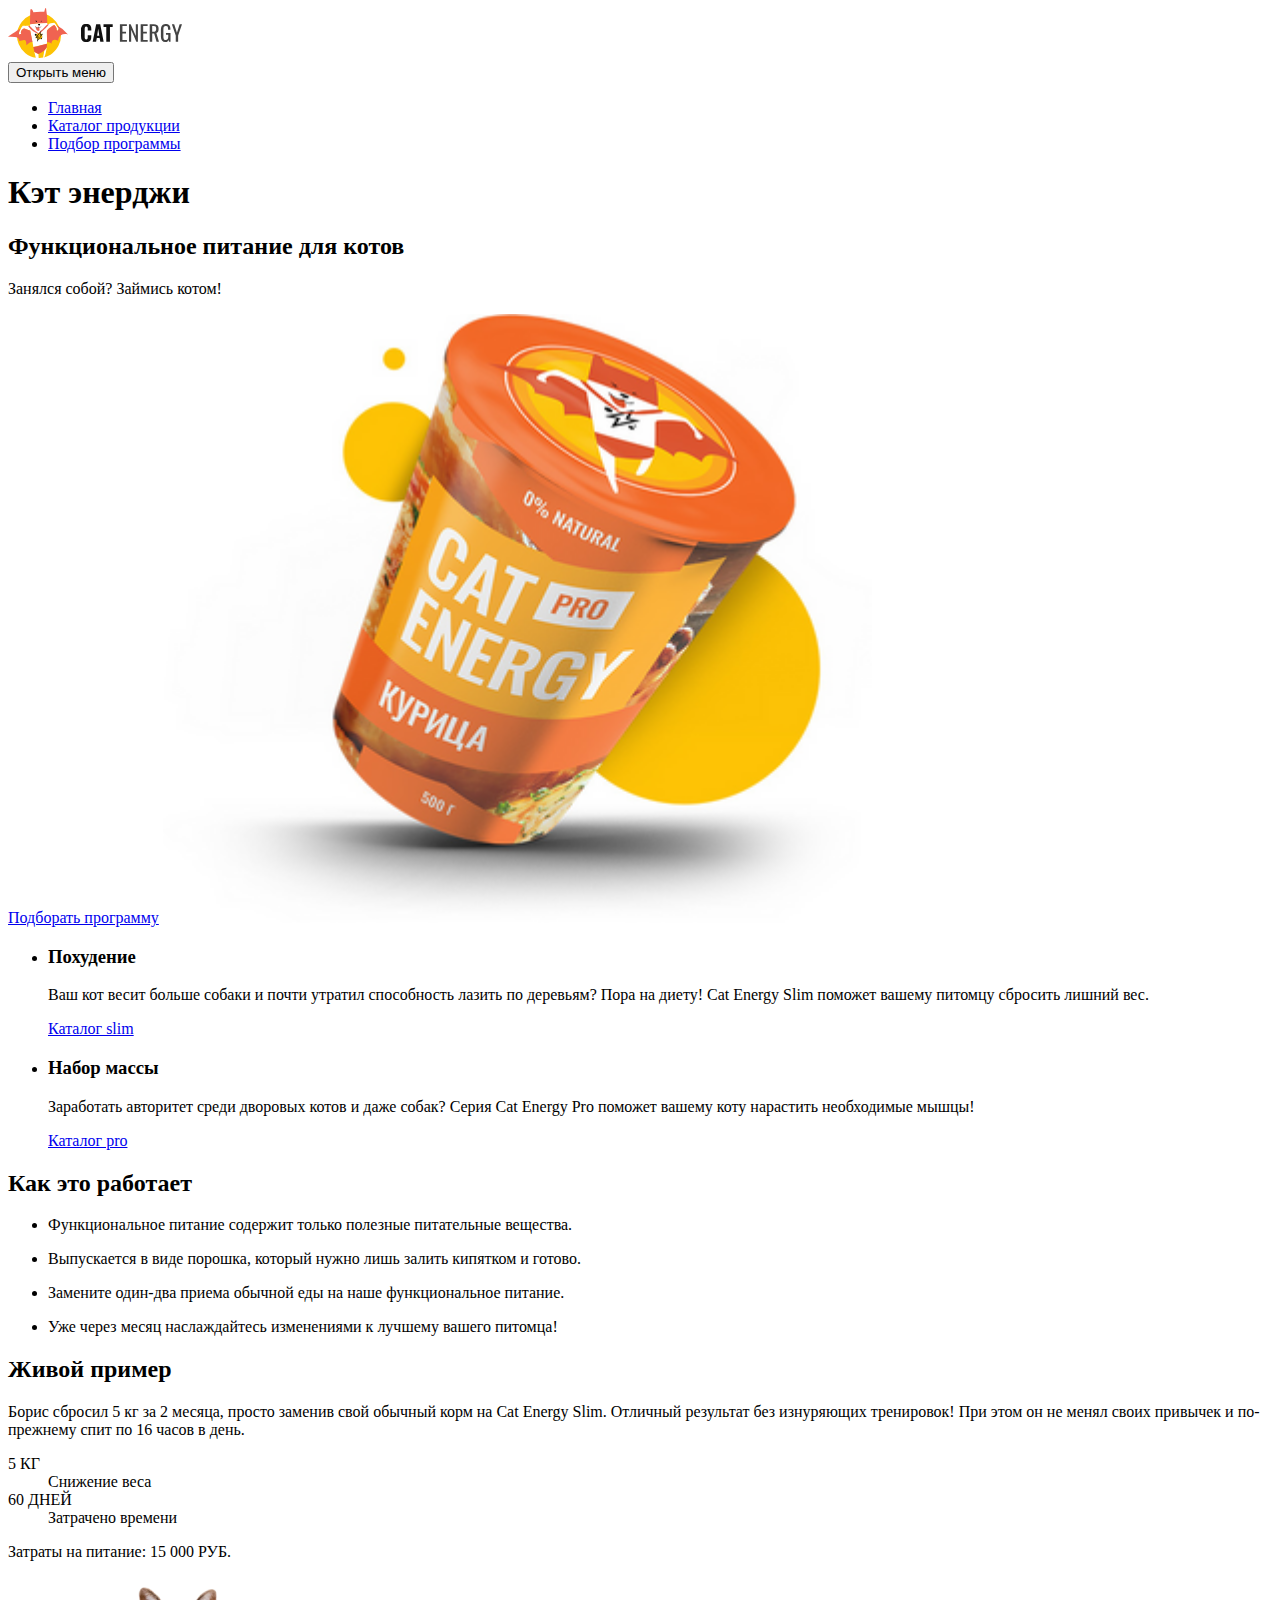
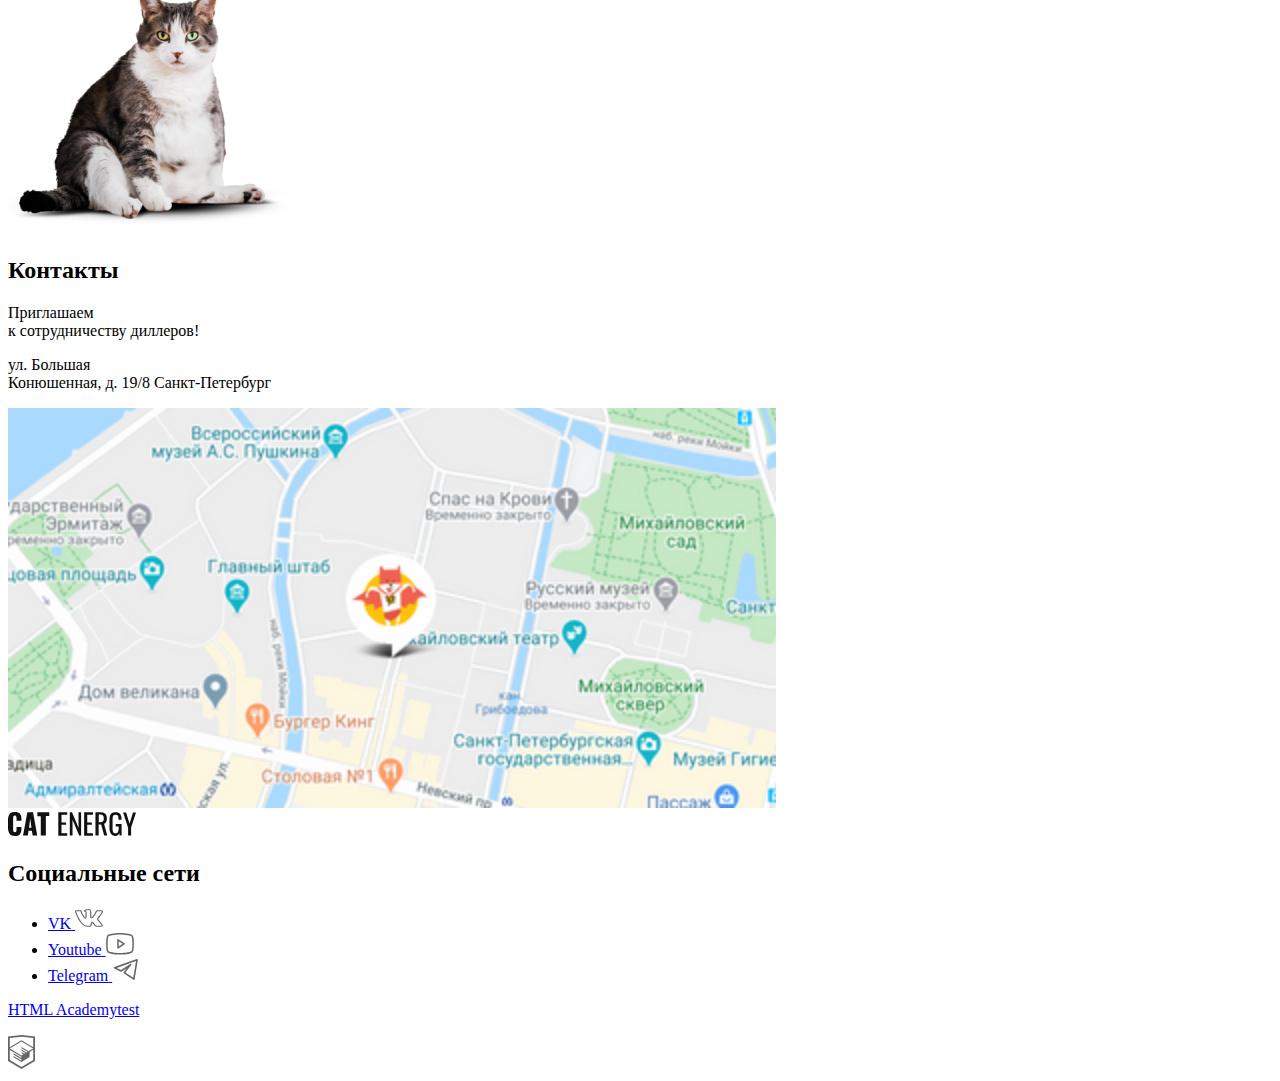
==== commit bac1360a: "." ====
--- a/source/index.html
+++ b/source/index.html
@@ -166,7 +166,7 @@
           </ul>
         </section>
         <a class="copyright" href="https://htmlacademy.ru/intensive/adaptive">
-          <p class="copyright__link copyright__link--text">HTML Academy</p>
+          <p class="copyright__link copyright__link--text">HTML Academytest</p>
           <svg class="copyright__link copyright__link--image-wrapper" width="27" height="34" viewBox="0 0 27 34" fill="none" xmlns="http://www.w3.org/2000/svg">
             <g clip-path="url(#a)">
               <path class="copyright__link copyright__link--image" d="m13.64.02-.14-.02-13.5 1.4v24.61l13.5 7.99 13.5-7.99v-24.6l-13.36-1.4Zm11.6 25-11.74 6.94-11.73-6.94v-10.1l11.68 6.93.02 1.25-8.02-4.75v1.23l8.04 4.8.02 1.3-8.05-4.76v1.22l8.04 4.81 8.12-4.83v-5.21l3.62-2.15v10.26Zm0-11.57-3.23 1.88-1.48.88-7.06-4.19-.01 1.23 6.04 3.57-.06.03-.13.07-.86.5-4.98-2.95-.01 1.22 3.93 2.33-.93.61-.02.01-2.97-1.74-.01 1.23 1.94 1.13-1.98 1.19-11.62-6.87 11.63-6.96 11.8 6.83Zm0-1.22-11.8-6.92-11.67 6.91v-9.23l11.73-1.23 11.73 1.23v9.24Z" fill="#666"/>
@@ -180,6 +180,5 @@
         </a>
       </div>
     </footer>
-
   </body>
 </html>
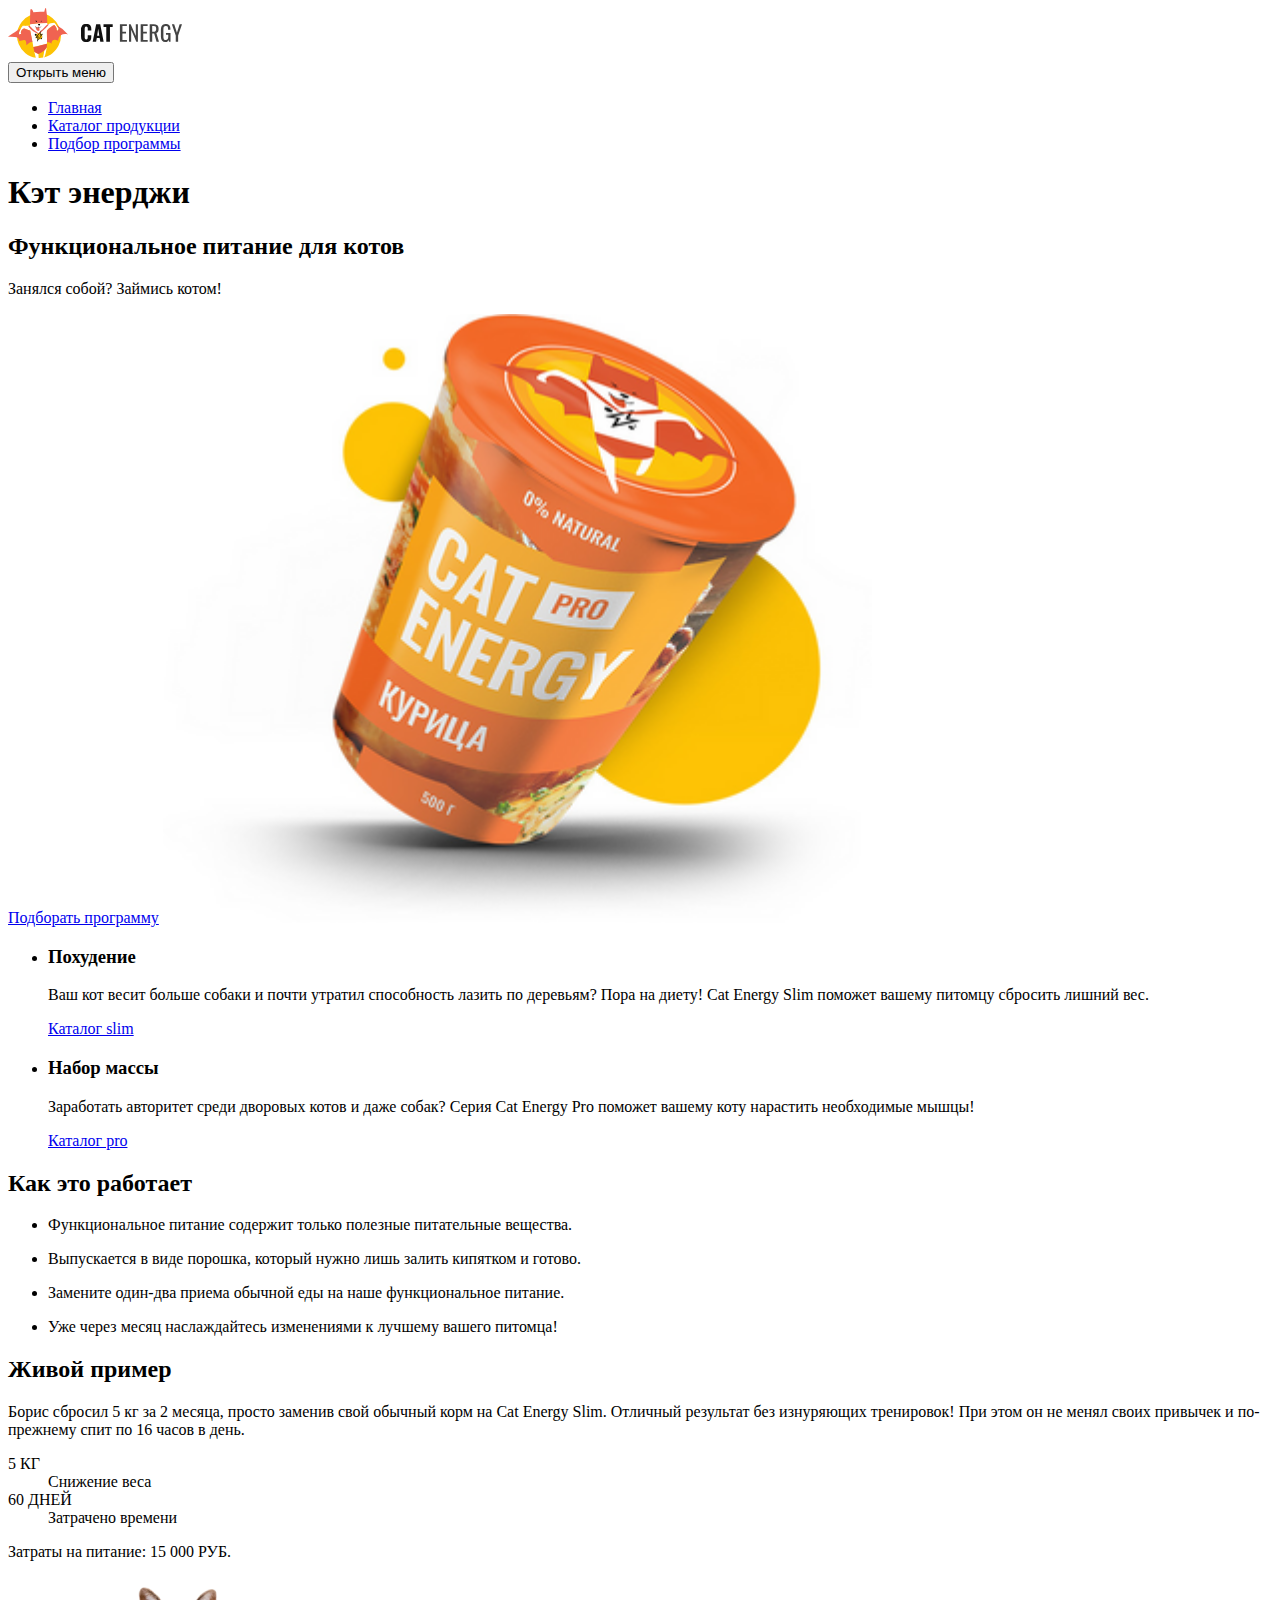
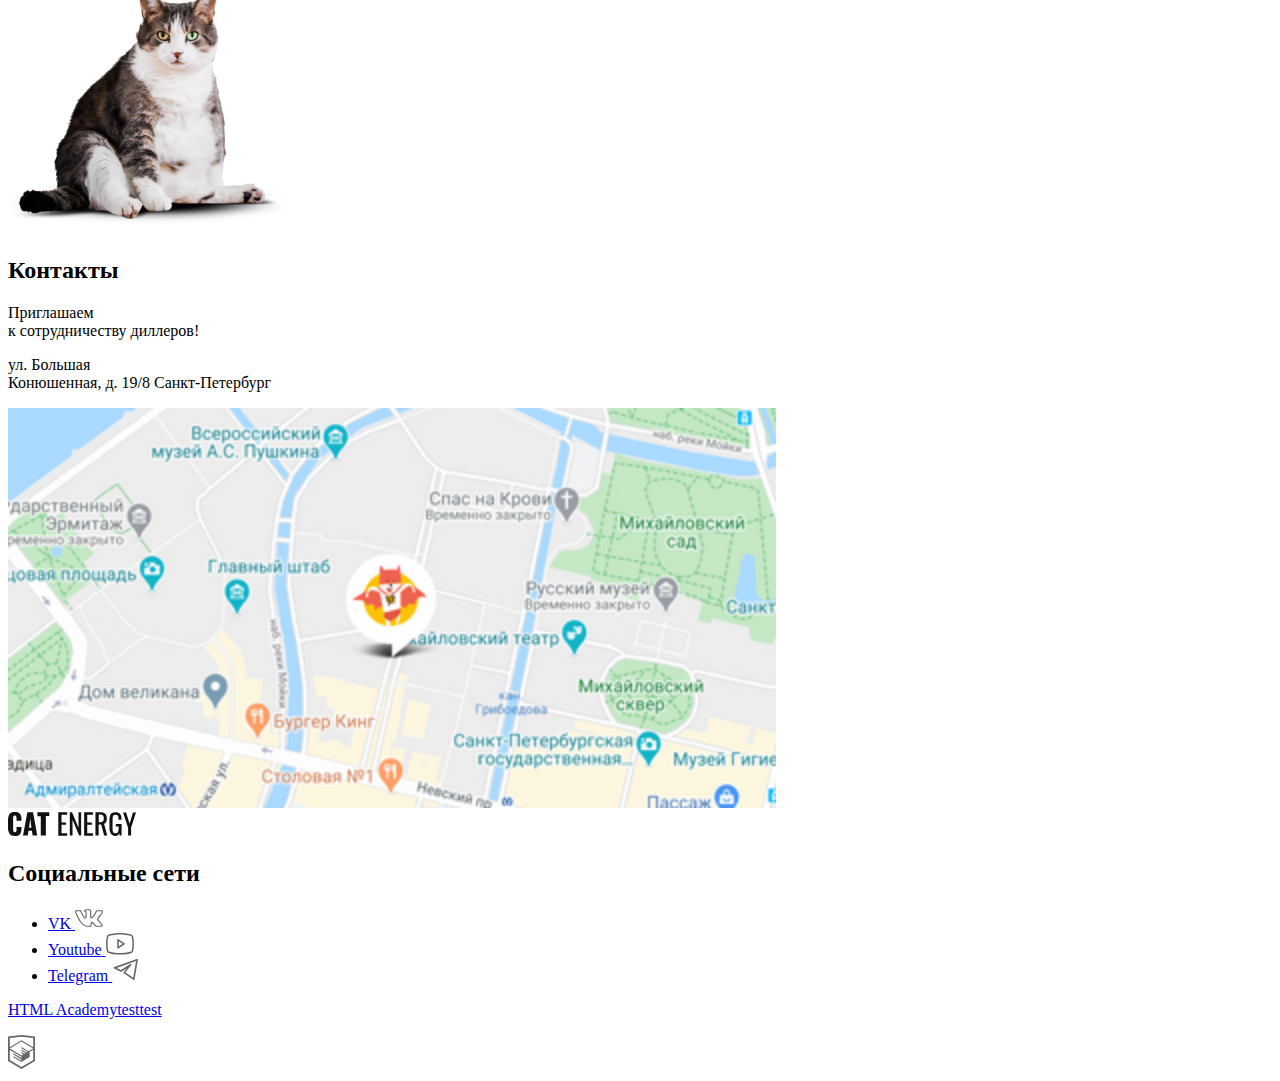
==== commit 1d0cf165: "проверка" ====
--- a/source/index.html
+++ b/source/index.html
@@ -166,7 +166,7 @@
           </ul>
         </section>
         <a class="copyright" href="https://htmlacademy.ru/intensive/adaptive">
-          <p class="copyright__link copyright__link--text">HTML Academytest</p>
+          <p class="copyright__link copyright__link--text">HTML Academytesttest</p>
           <svg class="copyright__link copyright__link--image-wrapper" width="27" height="34" viewBox="0 0 27 34" fill="none" xmlns="http://www.w3.org/2000/svg">
             <g clip-path="url(#a)">
               <path class="copyright__link copyright__link--image" d="m13.64.02-.14-.02-13.5 1.4v24.61l13.5 7.99 13.5-7.99v-24.6l-13.36-1.4Zm11.6 25-11.74 6.94-11.73-6.94v-10.1l11.68 6.93.02 1.25-8.02-4.75v1.23l8.04 4.8.02 1.3-8.05-4.76v1.22l8.04 4.81 8.12-4.83v-5.21l3.62-2.15v10.26Zm0-11.57-3.23 1.88-1.48.88-7.06-4.19-.01 1.23 6.04 3.57-.06.03-.13.07-.86.5-4.98-2.95-.01 1.22 3.93 2.33-.93.61-.02.01-2.97-1.74-.01 1.23 1.94 1.13-1.98 1.19-11.62-6.87 11.63-6.96 11.8 6.83Zm0-1.22-11.8-6.92-11.67 6.91v-9.23l11.73-1.23 11.73 1.23v9.24Z" fill="#666"/>
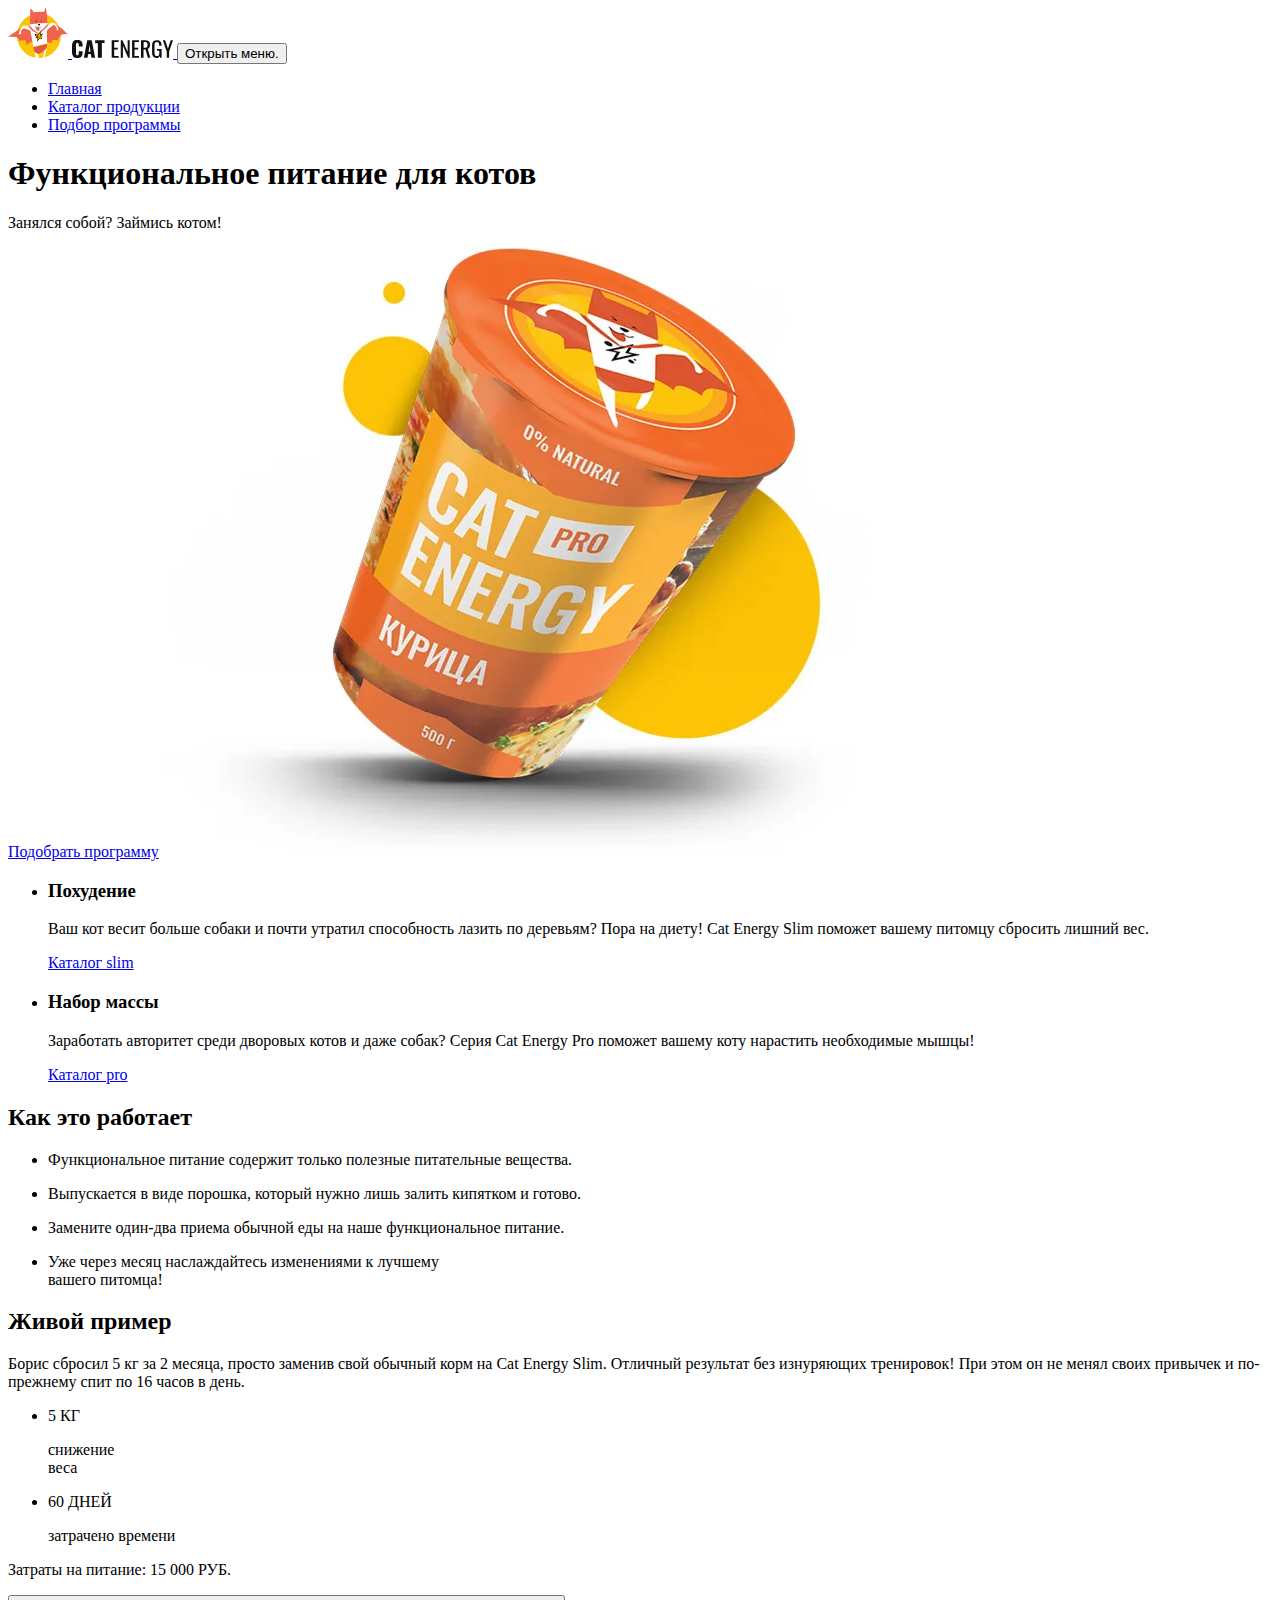
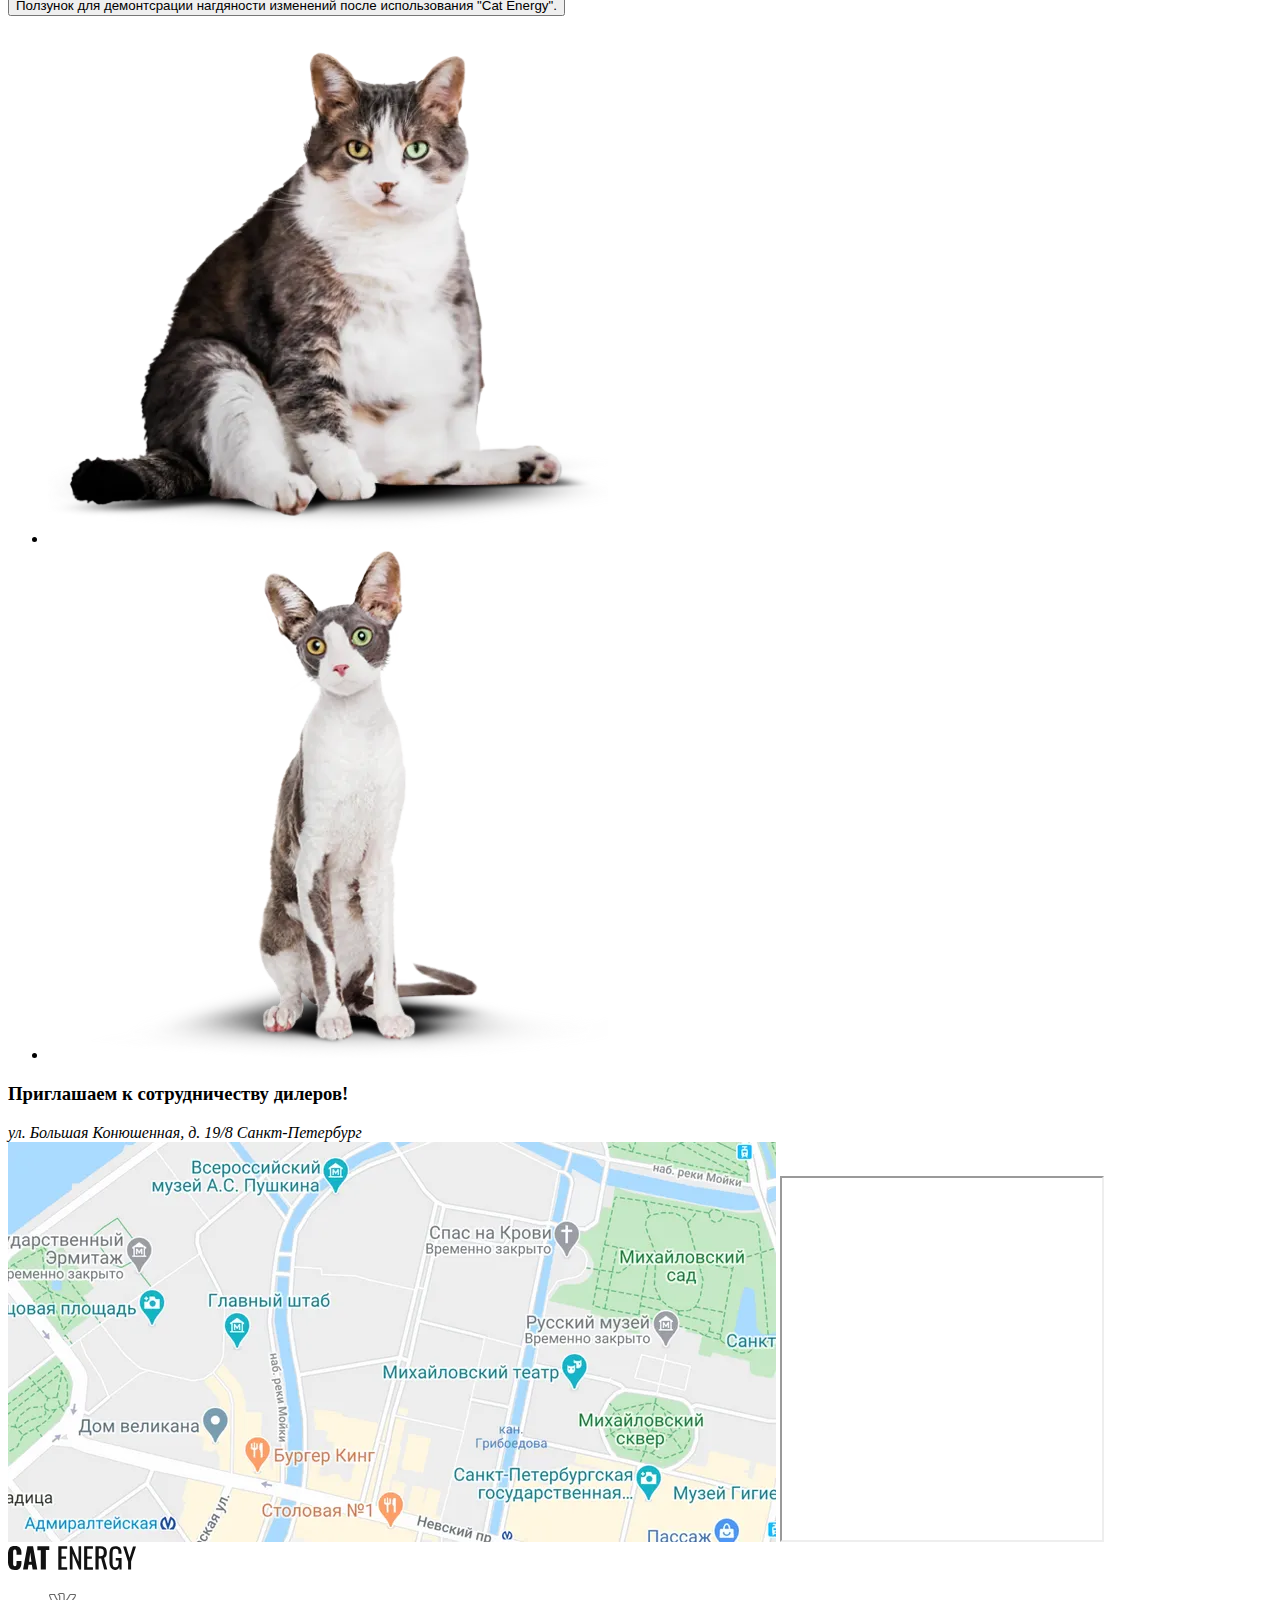
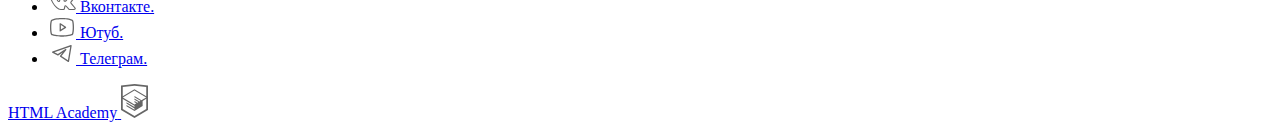
==== commit 0a293db4: "Merge pull request #11 from diskatch/master" ====
--- a/source/index.html
+++ b/source/index.html
@@ -1,184 +1,208 @@
 <!DOCTYPE html>
 <html class="page" lang="ru">
-  <head>
-    <meta charset="UTF-8">
-    <title>Кэт Энерджи</title>
-    <meta name="viewport" content="width=device-width, initial-scale=1">
-    <link rel="icon" href="favicon.ico">
-    <link rel="icon" type="image/png" sizes="32x32" href="favicons/favicon-32x32.png">
-    <link rel="icon" type="image/png" sizes="96x96" href="favicons/favicon-96x96.png">
-    <link rel="apple-touch-icon" type="image/png" sizes="180x180" href="favicons/apple-icon-180x180.png">
-    <link rel="manifest" href="manifest.webmanifest">
-    <link rel="stylesheet" href="styles/styles.css">
-    <script src="scripts/index.js" defer></script>
-  </head>
-  <body class="page__body">
-    <header class="main-header">
-      <a class="main-header__logo logo" href="index.html">
-        <picture>
-          <source width="202" height="59" type="image/svg+xml" media="(min-width: 1440px)" srcset="images/cat_energy_logo_desktop.svg">
-          <source width="174" height="50" type="image/svg+xml" media="(min-width: 768px)" srcset="images/cat_energy_logo_tablet.svg">
-          <img class="logo__image logo__image--icon" src="images/cat_energy_logo_mobile.svg" width="190" height="38" alt="Кэт энерджи">
-        </picture>
-      </a>
-      <nav class="main-nav main-nav--closed main-nav--nojs">
-        <button class="main-nav__toggle" type="button">
-          <span class="visually-hidden">Открыть меню</span>
+<head>
+  <meta charset="UTF-8">
+  <title>Кэт энерджи</title>
+  <meta name="viewport" content="width=device-width,initial-scale=1">
+  <link rel="icon" href="favicon.ico">
+  <link rel="icon" href="favicons/icon.svg" type="image/svg+xml">
+  <link rel="icon" href="favicons/16.png" type="image/png" sizes="16x16">
+  <link rel="icon" href="favicons/32.png" type="image/png" sizes="32x32">
+  <link rel="apple-touch-icon" href="favicons/apple.png">
+  <link rel="manifest" href="manifest.webmanifest">
+  <link rel="preload" href="./fonts/Lato-Regular.woff2" as="font" crossorigin="anonymous">
+  <link rel="preload" href="./fonts/oswaldregular.woff2" as="font" crossorigin="anonymous">
+  <link rel="stylesheet" href="./styles/styles.css">
+  <script src="./scripts/index.js" defer></script>
+</head>
+<body class="page__body">
+  <header class="main-header">
+    <div class="main-header__wrapper">
+      <div class="main-header__top-content">
+        <a class="main-header__logo logo" href="#">
+          <picture>
+            <source type="image/svg+xml" media="(min-width: 1440px)" srcset="./images/icons/logo-desctop.svg" width="70" height="59">
+            <source type="image/svg+xml" media="(min-width: 768px)" srcset="./images/icons/logo-tablet.svg" width="60" height="50">
+            <img class="logo__image logo__image--icon" src="./images/icons/logo-mobile.svg" alt="Логотип Cat Energy" width="33" height="38">
+          </picture>
+        </a>
+        <a class="main-header__logo main-header__logo--text logo" href="#">
+          <img class="logo__image logo__image--text" src="./images/icons/logo-header-text.svg" alt="Логотип Cat Energy" width="101" height="18">
+        </a>
+        <button class="burger burger--nojs" type="button">
+          <span class="burger__span"></span>
+          <span class="visually-hidden">Открыть меню.</span>
         </button>
+      </div>
+      <nav class="main-nav main-nav--nojs">
         <ul class="main-nav__list site-list">
-          <li class="site-list__item site-list__item--active">
-            <a class="site-list__link" href="#" aria-current="page">
-              Главная
-            </a>
-          </li>
-          <li class="site-list__item">
-            <a class="site-list__link" href="catalog.html">
-              Каталог продукции
-            </a>
-          </li>
-          <li class="site-list__item">
-            <a class="site-list__link" href="form.html">
-              Подбор программы
-            </a>
+          <li class="site-list__item site-list__item--index site-list__item--current">
+            <a class="site-list__link" href="./index.html" aria-current="page">Главная</a>
+          </li>
+          <li class="site-list__item site-list__item--index">
+            <a class="site-list__link" href="./catalog.html">Каталог продукции</a>
+          </li>
+          <li class="site-list__item site-list__item--index">
+            <a class="site-list__link" href="./form.html">Подбор программы</a>
           </li>
         </ul>
       </nav>
-    </header>
-    <main class="main-container">
-      <h1 class="visually-hidden">Кэт энерджи</h1>
-
-      <section class="intro">
-        <h2 class="intro__title">Функциональное питание для котов</h2>
-        <p class="intro__slogan">Занялся собой? Займись котом!</p>
-        <a class="intro__link button" href="form.html">Подборать программу</a>
+    </div>
+  </header>
+  <main class="main-container">
+    <section class="hero">
+      <div class="hero__wrapper">
+        <div class="hero__image-bg"></div>
+        <h1 class="hero__title main-title">Функциональное питание для котов</h1>
+        <p class="hero__subtitle">Занялся собой? Займись котом!</p>
+        <a class="hero__button button" href="./form.html">Подобрать программу</a>
         <picture>
-          <source width="552" height="499" type="image/png" media="(min-width: 1440px)" srcset="images/hero-image-desktop@1x.png 1x, images/hero-image-desktop@2x.png 2x">
-          <source width="709" height="609" type="image/png" media="(min-width: 768px)" srcset="images/hero-image-tablet@1x.png 1x, images/hero-image-tablet@2x.png 2x">
-          <img class="intro__image" src="images/hero-image-mobile@1x.png" srcset="images/hero-image-mobile@2x.png 2x" width="280" height="270" alt="кэт энерджи курица 500г.">
+          <source type="image/webp" media="(min-width: 1440px)" srcset="./images/hero-bg-desktop@1x.webp 1x, ./images/hero-bg-desktop@2x.webp 2x" width="552" height="499">
+          <source type="image/webp" media="(min-width: 768px)" srcset="./images/hero-bg-tablet@1x.webp 1x, ./images/hero-bg-tablet@2x.webp 2x" width="709" height="609">
+          <source type="image/webp" srcset="./images/hero-bg-mobile@1x.webp 1x, ./images/hero-bg-mobile@2x.webp 2x" width="280" height="270">
+          <source type="image/png" media="(min-width: 1440px)" srcset="./images/hero-bg-desktop@1x.png 1x, ./images/hero-bg-desktop@2x.png 2x" width="552" height="499">
+          <source type="image/png" media="(min-width: 768px)" srcset="./images/hero-bg-tablet@1x.png 1x, ./images/hero-bg-tablet@2x.png 2x" width="709" height="609">
+          <img class="hero__image" src="./images/hero-bg-mobile@1x.png" srcset="./images/hero-bg-mobile@2x.png 2x" alt="Изображение Cat Energy Chicken" width="280" height="270">
         </picture>
-      </section>
-
-      <section class="nutrition">
-        <div class="nutrition__wrapper">
-          <ul class="nutrition__list">
-            <li class="nutrition__item nutrition__item--weight-loss">
-              <h3 class="nutrition__title nutrition__title--weight-loss">Похудение</h3>
-              <p class="nutrition__description">Ваш кот весит больше собаки и почти утратил способность лазить по деревьям? Пора на диету! Cat Energy Slim поможет вашему питомцу сбросить лишний вес.</p>
-              <a class="nutrition__link" href="#">Каталог slim</a>
-            </li>
-            <li class="nutrition__item nutrition__item--weight-gain">
-              <h3 class="nutrition__title nutrition__title--weight-gain">Набор массы</h3>
-              <p class="nutrition__description">Заработать авторитет среди дворовых котов и даже собак? Серия Cat Energy Pro поможет вашему коту нарастить необходимые мышцы!</p>
-              <a class="nutrition__link" href="#">Каталог pro</a>
+        <ul class="hero__list nutrition-list">
+          <li class="nutrition-list__item nutrition-list__item--weight-loss">
+            <h3 class="nutrition-list__title">Похудение</h3>
+            <p class="nutrition-list__description">Ваш кот весит больше собаки и почти утратил способность лазить по деревьям? Пора на диету! Cat Energy Slim поможет вашему питомцу сбросить лишний вес.</p>
+            <a class="nutrition-list__button" href="./catalog.html#slim">Каталог slim</a>
+          </li>
+          <li class="nutrition-list__item nutrition-list__item--weight-gain">
+            <h3 class="nutrition-list__title">Набор массы</h3>
+            <p class="nutrition-list__description">Заработать авторитет среди дворовых котов и даже собак? Серия Cat Energy Pro поможет вашему коту нарастить необходимые мышцы!</p>
+            <a class="nutrition-list__button" href="./catalog.html#pro">Каталог pro</a>
+          </li>
+        </ul>
+      </div>
+    </section>
+    <section class="advantages">
+      <div class="advantages__wrapper">
+        <h2 class="advantages__title main-title">Как это работает</h2>
+        <ul class="advantages__list good-list">
+          <li class="good-list__item good-list__item--leaf">
+            <p class="good-list__description">Функциональное питание содержит только полезные питательные вещества.</p>
+          </li>
+          <li class="good-list__item good-list__item--powder">
+            <p class="good-list__description">Выпускается в виде порошка, который нужно лишь залить кипятком и готово.</p>
+          </li>
+          <li class="good-list__item good-list__item--meal">
+            <p class="good-list__description">Замените один-два приема обычной еды на наше функциональное питание.</p>
+          </li>
+          <li class="good-list__item good-list__item--clock">
+            <p class="good-list__description">Уже через месяц наслаждайтесь изменениями к лучшему <br>вашего питомца!</p>
+          </li>
+        </ul>
+      </div>
+    </section>
+    <section class="example">
+      <div class="example__wrapper">
+        <h2 class="example__title main-title">Живой пример</h2>
+        <p class="example__description">Борис сбросил 5 кг за 2 месяца, просто заменив свой обычный корм на Cat Energy Slim. Отличный результат без изнуряющих тренировок! При этом он не менял своих привычек и по-прежнему спит по 16 часов в день.</p>
+        <div class="example__content-wrapper">
+          <ul class="example__list effect-list">
+            <li class="effect-list__item">
+              <p class="effect-list__term">5 КГ</p>
+              <p class="effect-list__description">снижение <br>веса</p>
+            </li>
+            <li class="effect-list__item">
+              <p class="effect-list__term">60 ДНЕЙ</p>
+              <p class="effect-list__description">затрачено времени</p>
+            </li>
+          </ul>
+          <p class="example__expenses">Затраты на питание: <span class="example__expenses-span">15 000 РУБ.</span></p>
+        </div>
+        <div class="example__slider slider">
+          <div class="example__button-wrapper">
+            <button class="example__button" type="button">
+              <span class="visually-hidden">Ползунок для демонтсрации нагдяности изменений после использования "Cat Energy".</span>
+            </button>
+          </div>
+          <ul class="slider__list">
+            <li class="slider__item slider__item--before">
+              <picture>
+                <source type="image/webp" media="(min-width: 768px)" srcset="./images/cat-fat-desktop@1x.webp 1x, ./images/cat-desktop@2x.webp 2x" width="560" height="512">
+                <source type="image/webp" srcset="./images/cat-fat-mobile@1x.webp 1x, ./images/cat-fat-mobile@2x.webp 2x" width="280" height="256">
+                <source type="image/png" media="(min-width: 768px)" srcset="./images/cat-fat-desktop@1x.png 1x, ./images/cat-fat-desktop@2x.png 2x" width="560" height="512">
+                <img class="slider__image slider__image--before" loading="lazy" src="./images/cat-fat-mobile@1x.png" srcset="./images/cat-fat-mobile@2x.png 2x" width="280" height="256" alt="Жирный кот">
+              </picture>
+            </li>
+            <li class="slider__item slider__item--after">
+              <picture>
+                <source type="image/webp" media="(min-width: 768px)" srcset="./images/cat-skinny-desktop@1x.webp 1x, ./images/cat-skinny-desktop@2x.webp 2x" width="560" height="512">
+                <source type="image/webp" srcset="./images/cat-skinny-mobile@1x.webp 1x, ./images/cat-skinny-mobile@2x.webp 2x" width="280" height="256">
+                <img class="slider__image slider__image--after" loading="lazy" src="./images/cat-skinny-mobile@1x.png" srcset="./images/cat-skinny-mobile@2x.png 2x" width="280" height="256" alt="Худой кот">
+              </picture>
             </li>
           </ul>
         </div>
-      </section>
-      <section class="advantages">
-        <h2 class="advantages__title">Как это работает</h2>
-        <ul class="advantages__list">
-          <li class="advantages__item advantages__item--leaf">
-            <div class="advantages__image-wrapper advantages__image-wrapper--leaf"></div>
-            <p class="advantages__description">
-              Функциональное питание
-содержит только полезные
-питательные вещества.
-            </p>
-          </li>
-          <li class="advantages__item advantages__item--powder">
-            <div class="advantages__image-wrapper advantages__image-wrapper--powder"></div>
-            <p class="advantages__description">Выпускается в виде порошка,
-который нужно лишь залить
-кипятком и готово.</p>
-          </li>
-          <li class="advantages__item advantages__item--meal">
-            <div class="advantages__image-wrapper advantages__image-wrapper--meal"></div>
-            <p class="advantages__description">Замените один-два приема обычной еды на наше функциональное питание.</p>
-          </li>
-          <li class="advantages__item advantages__item--clock">
-            <div class="advantages__image-wrapper advantages__image-wrapper--clock"></div>
-            <p class="advantages__description">Уже через месяц наслаждайтесь изменениями к лучшему вашего питомца!</p>
-          </li>
-        </ul>
-      </section>
-      <section class="example">
-        <div class="example__wrapper">
-          <h2 class="example__title">Живой пример</h2>
-          <p class="example__description">Борис сбросил 5 кг за 2 месяца, просто заменив свой обычный корм на Cat Energy Slim. Отличный результат без изнуряющих тренировок! При этом он не менял своих привычек и по-прежнему спит по 16 часов в день.</p>
-          <dl class="example__list">
-            <dt class="example__subtitle">5 КГ</dt>
-              <dd class="example__text">Снижение веса</dd>
-            <dt class="example__subtitle">60 ДНЕЙ</dt>
-              <dd class="example__text">Затрачено времени</dd>
-          </dl>
-          <p class="example__price">
-            <span class="example__expenses">Затраты на питание:</span>
-            <span class="example__costs">15 000 РУБ.</span>
-          </p>
-          <img class="example__image-cat" src="images/cat-fat-desktop@2x.png" width="280" height="256" alt="Картинка кота до и после">
-        </div>
-      </section>
-    </main>
-    <footer class="main-footer">
-      <div class="main-footer__wrapper">
-        <section class="contacts">
-          <div class="contacts-wrapper">
-            <h2 class="visually-hidden">Контакты</h2>
-            <p class="contacts__title">Приглашаем<br> к сотрудничеству диллеров!</p>
-            <p class="contacts__text">ул. Большая<br> Конюшенная, д. 19/8 Санкт-Петербург</p>
-            <picture>
-              <source width="1440" height="400" type="image/png" media="(min-width: 1440px)" srcset="images/hero-image-desktop@1x.png 1x, images/hero-image-desktop@2x.png 2x">
-              <source width="768" height="400" type="image/png" media="(min-width: 768px)" srcset="images/map-tablet@1x.png 1x, images/map-tablet@2x.png 2x">
-              <img class="contacts__map-image" src="images/map-mobile@1x.png" srcset="images/map-mobile@2x.png 2x" width="320" height="362" alt="Карта">
-            </picture>
-          </div>
-        </section>
-        <div class="footer-logo logo">
-          <a href="#">
-            <img class="logo__image logo__image-text" src="images/cat_energy_logo_text.svg" width="128" height="24" alt="Кэт энерджи">
+      </div>
+    </section>
+  </main>
+  <footer class="main-footer">
+    <div class="main-footer__wrapper">
+      <div class="main-footer__address address">
+        <h3 class="address__title">Приглашаем к&nbsp;сотрудничеству дилеров!</h3>
+        <address class="address__location">ул. Большая Конюшенная, д. 19/8 <span class="address__location-city">Санкт-Петербург</span></address>
+      </div>
+      <div class="main-footer__map map">
+        <picture>
+          <source type="image/png" media="(min-width: 1440px)" srcset="./images/map-desktop@1x.webp 1x, ./images/map-desktop@2x.webp 2x" width="1440" height="400">
+          <source type="image/png" media="(min-width: 768px)" srcset="./images/map-tablet@1x.webp 1x, ./images/map-tablet@2x.webp 2x" width="768" height="400">
+          <img class="map__image-reserve map__image-reserve--nojs" src="./images/map-mobile@1x.webp" srcset="./images/map-mobile@2x.webp 2x" alt="Магазин на карте" width="320" height="362">
+        </picture>
+        <iframe src="https://www.google.com/maps/embed?pb=!1m18!1m12!1m3!1d1998.6037999040354!2d30.322010416394033!3d59.938716271971415!2m3!1f0!2f0!3f0!3m2!1i1024!2i768!4f13.1!3m3!1m2!1s0x4696310fca5ba729%3A0xea9c53d4493c879f!2sBolshaya+Konyushennaya+ul.%2C+19%2C+Sankt-Peterburg%2C+Russia%2C+191186!5e0!3m2!1sen!2s!4v1441888483426" loading="lazy" width="320" height="362" allowfullscreen title="Офис компании по адресу Санкт-Петербург, ул. Большая Конюшенная, д. 19/8.">
+        </iframe>
+      </div>
+      <div class="main-footer__secondary-footer secondary-footer">
+        <div class="secondary-footer__wrapper">
+          <a class="secondary-footer__logo" href="#">
+              <img class="secondary-footer__image" src="./images/icons/logo-footer.svg" alt="Логотип Cat Energy" width="128" height="24">
+          </a>
+          <ul class="secondary-footer__social socials">
+            <li class="socials__item socials__item--vk">
+              <a class="socials__link" href="https://vk.com/htmlacademy">
+                <svg class="socials__logo" width="28" height="22" viewBox="0 0 28 22" fill="none" xmlns="http://www.w3.org/2000/svg">
+                  <path d="M1 5.33876C1 4.48373 1.5151 4.02268 2.54531 3.95562L6.51515 3.98077C6.78158 3.98077 6.95921 4.10651 7.04802 4.35799C7.45655 5.61538 7.91392 6.70094 8.42014 7.61465C8.92637 8.52835 9.58801 9.58038 10.4051 10.7707C10.4761 10.9216 10.5916 10.997 10.7514 10.997C10.8758 10.997 10.9735 10.9384 11.0445 10.821L11.1244 10.5444L11.1511 6.19379C11.1511 5.89201 11.0756 5.69083 10.9246 5.59024C10.7736 5.48965 10.4939 5.4142 10.0853 5.36391C9.76563 5.31361 9.60577 5.12919 9.60577 4.81065C9.60577 4.74359 9.61465 4.69329 9.63241 4.65976C10.0054 3.57002 11.0711 3.02515 12.8296 3.02515L14.3216 3C14.9966 3 15.5561 3.15927 16.0001 3.47781C16.4442 3.79635 16.6662 4.29931 16.6662 4.98669V10.6953C16.7906 10.7791 16.906 10.821 17.0126 10.821C17.279 10.821 17.5099 10.6701 17.7053 10.3683C19.6592 7.78649 20.716 6.05966 20.8759 5.18787C20.8759 5.1711 20.8936 5.12919 20.9291 5.06213C21.0535 4.81065 21.2577 4.5927 21.5419 4.40828C21.8261 4.22387 22.0748 4.09813 22.288 4.03107C22.359 3.99753 22.4389 3.98077 22.5277 3.98077H26.6574L26.9239 4.00592C27.2791 4.00592 27.5544 4.16519 27.7498 4.48373C27.8209 4.58432 27.8697 4.69329 27.8964 4.81065C27.923 4.92801 27.9408 5.04536 27.9496 5.16272C27.9585 5.28008 27.963 5.34714 27.963 5.36391V5.53994C27.8386 6.22732 27.5233 6.9608 27.0171 7.74038C26.5109 8.51997 25.867 9.36243 25.0855 10.2678C24.304 11.1731 23.8155 11.7682 23.6201 12.0533C23.4603 12.2544 23.3803 12.4389 23.3803 12.6065C23.3803 12.7406 23.4514 12.8915 23.5935 13.0592L27.4834 17.6864C27.6965 17.9546 27.8031 18.248 27.8031 18.5666C27.8031 18.9522 27.6432 19.2707 27.3235 19.5222C27.0038 19.7737 26.6219 19.9162 26.1779 19.9497L25.7249 19.9749H21.6752C21.6574 19.9749 21.6219 19.979 21.5686 19.9874C21.5153 19.9958 21.4798 20 21.462 20C21.0712 20 20.7071 19.8407 20.3696 19.5222C20.2453 19.3881 19.4105 18.3989 17.8652 16.5547C17.7764 16.4374 17.652 16.3284 17.4922 16.2278C17.4211 16.4961 17.3279 16.8817 17.2124 17.3846C17.097 17.8876 17.0126 18.248 16.9593 18.466L16.8794 18.8935C16.7018 19.4803 16.3287 19.8323 15.7604 19.9497L15.3874 19.9749H12.7763C11.3021 19.9749 9.83224 19.3378 8.36686 18.0636C6.90148 16.7894 5.58264 15.1423 4.41034 13.122C3.23803 11.1018 2.14566 8.75049 1.13322 6.06805C1.04441 5.8501 1 5.607 1 5.33876ZM17.0126 11.8521C16.6396 11.8521 16.3021 11.7557 16.0001 11.5629C15.6982 11.3701 15.5472 11.106 15.5472 10.7707V4.98669C15.5472 4.65138 15.4584 4.41248 15.2808 4.26997C15.1032 4.12747 14.7923 4.05621 14.3483 4.05621L12.8296 4.10651C12.0658 4.10651 11.4886 4.23225 11.0978 4.48373C11.8793 4.8358 12.2701 5.40582 12.2701 6.19379V10.6198C12.2346 11.039 12.0569 11.3868 11.7372 11.6635C11.4175 11.9401 11.0623 12.0784 10.6715 12.0784C10.1386 12.0784 9.7301 11.8353 9.44591 11.3491C8.06046 9.37081 7.03025 7.4931 6.35529 5.71598L6.1155 5.06213L2.57195 5.03698C2.34104 5.03698 2.21227 5.04956 2.18562 5.0747C2.15898 5.09985 2.14566 5.1711 2.14566 5.28846C2.14566 5.43935 2.16342 5.59862 2.19895 5.76627L2.75845 7.17456C4.25048 10.8126 5.87127 13.6795 7.62085 15.7751C9.37042 17.8708 11.0889 18.9186 12.7763 18.9186H15.4406C15.5472 18.9186 15.6271 18.8893 15.6804 18.8306C15.7337 18.7719 15.7781 18.6588 15.8136 18.4911L15.8669 18.2396L16.3732 16.0266C16.5152 15.7249 16.6396 15.5237 16.7462 15.4231C16.9415 15.2387 17.1725 15.1465 17.4389 15.1465C17.8652 15.1465 18.3003 15.3895 18.7444 15.8757L21.0091 18.5917C21.1512 18.8097 21.3022 18.9186 21.462 18.9186H25.8581C26.391 18.9186 26.6574 18.7929 26.6574 18.5414C26.6574 18.4576 26.6308 18.3738 26.5775 18.2899L22.7142 13.7382C22.4123 13.3861 22.2613 13.0089 22.2613 12.6065C22.2613 12.2041 22.4034 11.8185 22.6876 11.4497C22.9185 11.1144 23.367 10.557 24.0331 9.77737C24.6992 8.99778 25.2809 8.26849 25.7782 7.5895C26.2756 6.9105 26.6042 6.29438 26.764 5.74112L26.8439 5.4142C26.8262 5.38067 26.8173 5.32618 26.8173 5.25074C26.8173 5.1753 26.8084 5.11243 26.7907 5.06213H22.6077C22.3412 5.16272 22.1281 5.31361 21.9682 5.51479L21.8084 5.9926C21.3643 7.14941 20.2009 8.93491 18.3181 11.3491C17.9451 11.6844 17.5099 11.8521 17.0126 11.8521Z" fill="#666666"/>
+                </svg>
+                <span class="visually-hidden">Вконтакте.</span>
+              </a>
+            </li>
+            <li class="socials__item socials__item--youtube">
+              <a class="socials__link" href="https://www.youtube.com/user/htmlacademyru">
+                <svg class="socials__logo" width="28" height="22" viewBox="0 0 28 22" fill="none" xmlns="http://www.w3.org/2000/svg">
+                  <path d="M17.8509 10.7927L12.6145 7.30184C12.5159 7.23691 12.4016 7.19985 12.2837 7.19459C12.1657 7.18934 12.0486 7.21608 11.9446 7.27198C11.8406 7.32789 11.7537 7.41087 11.693 7.51215C11.6324 7.61343 11.6002 7.72924 11.6 7.84729V14.8291C11.6001 14.9481 11.6327 15.0648 11.6942 15.1667C11.7557 15.2686 11.8438 15.3518 11.9491 15.4073C12.0524 15.4631 12.1691 15.4895 12.2864 15.4837C12.4037 15.478 12.5172 15.4402 12.6145 15.3746L17.8509 11.8837C17.9409 11.8239 18.0148 11.7429 18.0658 11.6477C18.1169 11.5526 18.1436 11.4462 18.1436 11.3382C18.1436 11.2302 18.1169 11.1239 18.0658 11.0287C18.0148 10.9335 17.9409 10.8525 17.8509 10.7927ZM12.9091 13.6073V9.06911L16.3127 11.3382L12.9091 13.6073ZM25.3891 5.04366C25.2942 4.67547 25.1131 4.33511 24.8609 4.05061C24.6086 3.76611 24.2924 3.54561 23.9382 3.40729C20.2182 1.9782 14.2509 2.00002 14 2.00002C13.7491 2.00002 7.78182 1.9782 4.06182 3.40729C3.70764 3.54561 3.3914 3.76611 3.13914 4.05061C2.88689 4.33511 2.70584 4.67547 2.61091 5.04366C2.32727 6.11275 2 8.07638 2 11.3382C2 14.6 2.32727 16.5637 2.61091 17.6327C2.70584 18.0009 2.88689 18.3413 3.13914 18.6258C3.3914 18.9103 3.70764 19.1308 4.06182 19.2691C7.78182 20.6982 13.7491 20.6764 14 20.6764H14.0764C14.8291 20.6764 20.3927 20.6327 23.9382 19.2691C24.2924 19.1308 24.6086 18.9103 24.8609 18.6258C25.1131 18.3413 25.2942 18.0009 25.3891 17.6327C25.6727 16.5637 26 14.6 26 11.3382C26 8.07638 25.6727 6.11275 25.3891 5.04366ZM24.1236 17.3055C24.0807 17.472 23.999 17.6259 23.8853 17.7548C23.7715 17.8838 23.6289 17.984 23.4691 18.0473C19.9782 19.3891 14.0655 19.3673 14 19.3673C13.9345 19.3673 8.02182 19.3891 4.53091 18.0473C4.37107 17.984 4.22846 17.8838 4.11471 17.7548C4.00096 17.6259 3.91929 17.472 3.87636 17.3055C3.61455 16.3018 3.30909 14.4582 3.30909 11.3382C3.30909 8.2182 3.61455 6.37457 3.87636 5.37093C3.91929 5.20445 4.00096 5.05047 4.11471 4.92156C4.22846 4.79264 4.37107 4.69243 4.53091 4.62911C8.02182 3.28729 13.9345 3.30911 14 3.30911C14.0655 3.30911 19.9782 3.28729 23.4691 4.62911C23.6289 4.69243 23.7715 4.79264 23.8853 4.92156C23.999 5.05047 24.0807 5.20445 24.1236 5.37093C24.3855 6.37457 24.6909 8.2182 24.6909 11.3382C24.6909 14.4582 24.3855 16.3018 24.1236 17.3055Z" fill="#666666"/>
+                </svg>
+                <span class="visually-hidden">Ютуб.</span>
+              </a>
+            </li>
+            <li class="socials__item socials__item--telegram">
+              <a class="socials__link" href="https://www.youtube.com/user/htmlacademyru">
+                <svg class="socials__logo" width="28" height="22" viewBox="0 0 28 22" fill="none" xmlns="http://www.w3.org/2000/svg">
+                  <path fill-rule="evenodd" clip-rule="evenodd" d="M23.4608 3.15291C23.6393 3.30222 23.7255 3.5349 23.6872 3.76448L21.0611 19.5214C21.0244 19.7411 20.8789 19.9273 20.6745 20.0159C20.47 20.1045 20.2346 20.0833 20.0493 19.9597L12.1708 14.7074C12.0177 14.6054 11.9145 14.4437 11.8862 14.2619C11.858 14.08 11.9074 13.8947 12.0223 13.751L14.633 10.4877L10.273 13.3944C10.077 13.525 9.82597 13.5407 9.61524 13.4353L4.36293 10.8092C4.12769 10.6915 3.98535 10.4449 4.0012 10.1824C4.01705 9.91983 4.18804 9.6921 4.43573 9.60364L22.8188 3.03826C23.038 2.95998 23.2822 3.00359 23.4608 3.15291ZM6.32626 10.3228L9.86168 12.0905L17.4231 7.0495C17.6925 6.86994 18.0525 6.91349 18.2712 7.1521C18.49 7.3907 18.5022 7.75314 18.3 8.00591L13.495 14.0121L19.9328 18.3039L22.2083 4.65058L6.32626 10.3228Z" fill="#666666"/>
+                </svg>
+                <span class="visually-hidden">Телеграм.</span>
+              </a>
+            </li>
+          </ul>
+          <a class="secondary-footer__copyright copyright" href="https://htmlacademy.ru/intensive/adaptive">
+            <span class="copyright__span">HTML Academy</span>
+            <svg class="copyright__logo" width="27" height="34" viewBox="0 0 27 34" fill="none" xmlns="http://www.w3.org/2000/svg">
+              <g clip-path="url(#clip0_100922_344)">
+                <path d="M13.6426 0.0157537L13.5 0L0 1.40733V26.0129L13.5 34L27 26.0129V1.40733L13.6426 0.0157537ZM25.2344 25.0151L13.5 31.9573L1.76561 25.0151V14.9293L13.4507 21.8451L13.4701 23.0984L5.45351 18.3548L5.44295 19.5801L13.4894 24.3885L13.5088 25.675L5.46408 20.9174L5.45351 22.1427L13.5 26.9511L21.6239 22.1182V20.8929V16.909L25.2432 14.7595L25.2344 25.0151ZM25.2344 13.4519L22.0147 15.3319L20.5325 16.2071L13.4666 12.0201L13.456 13.2454L19.4957 16.818L19.4429 16.8495L19.3126 16.9247L18.4536 17.4166L13.4666 14.4689L13.456 15.6942L17.3921 18.0222L16.4591 18.6314L16.438 18.6436L13.4666 16.902L13.456 18.1273L15.4029 19.2615L13.4155 20.4483L1.7973 13.5762L13.4349 6.61831L25.2344 13.4519ZM25.2344 12.2266L13.4401 5.31075L1.76561 12.2196V2.9897L13.5 1.76442L25.2344 2.9897V12.2266Z" fill="#666666"/>
+              </g>
+              <defs>
+                <clippath>
+                  <rect width="27" height="34" fill="white"/>
+                </clippath>
+              </defs>
+            </svg>
           </a>
         </div>
-        <section class="footer-socials socials">
-          <h2 class="visually-hidden">Социальные сети</h2>
-          <ul class="socials__list">
-            <li class="socials__item socials__item--vk">
-              <a class="socials__link" href="#">
-                <span class="visually-hidden">VK</span>
-                <svg width="28" height="22" viewBox="0 0 27 17" fill="none" xmlns="http://www.w3.org/2000/svg">
-                  <path class="socials__icon" d="M0 2.34c0-.86.52-1.32 1.55-1.38l3.97.02c.26 0 .44.13.53.38.4 1.26.86 2.34 1.37 3.25.5.92 1.17 1.97 1.99 3.16.07.15.18.23.34.23.13 0 .22-.06.3-.18l.07-.28.03-4.35c0-.3-.07-.5-.23-.6-.15-.1-.43-.18-.83-.23-.32-.05-.48-.23-.48-.55 0-.07 0-.12.02-.15.38-1.09 1.44-1.63 3.2-1.63l1.5-.03c.67 0 1.23.16 1.67.48.44.32.67.82.67 1.5v5.72c.12.08.24.12.34.12.27 0 .5-.15.7-.45 1.95-2.58 3-4.31 3.17-5.18a.3.3 0 0 1 .05-.13c.12-.25.33-.47.61-.65.29-.19.53-.31.75-.38a.55.55 0 0 1 .24-.05h4.13l.26.03c.36 0 .63.16.83.47.07.1.12.21.15.33a2.4 2.4 0 0 1 .06.55v.18a6.11 6.11 0 0 1-.94 2.2 23.4 23.4 0 0 1-1.93 2.53c-.79.9-1.27 1.5-1.47 1.78a.93.93 0 0 0-.24.56c0 .13.07.28.21.45l3.9 4.63c.2.26.31.56.31.88 0 .38-.16.7-.48.95-.32.25-.7.4-1.14.43l-.46.02h-4.04c-.02 0-.06 0-.11.02a.86.86 0 0 1-.1.01c-.4 0-.76-.16-1.1-.48-.12-.13-.96-1.12-2.5-2.97a1.39 1.39 0 0 0-.38-.32 38.47 38.47 0 0 0-.53 2.24l-.08.42a1.4 1.4 0 0 1-1.12 1.06l-.37.02h-2.61c-1.48 0-2.95-.63-4.41-1.9a19.3 19.3 0 0 1-3.96-4.95 47.51 47.51 0 0 1-3.28-7.05 1.92 1.92 0 0 1-.13-.73Zm16.01 6.51c-.37 0-.7-.1-1.01-.29a.9.9 0 0 1-.45-.79v-5.78c0-.34-.1-.58-.27-.72-.18-.14-.49-.21-.93-.21l-1.52.05c-.76 0-1.34.12-1.73.37.78.36 1.17.93 1.17 1.71v4.43a1.5 1.5 0 0 1-.53 1.04 1.6 1.6 0 0 1-1.07.42c-.53 0-.94-.24-1.22-.73a26.16 26.16 0 0 1-3.1-5.63l-.23-.66-3.55-.02c-.23 0-.36.01-.38.03-.03.03-.04.1-.04.22 0 .15.01.3.05.48l.56 1.4c1.49 3.64 3.11 6.51 4.86 8.6 1.75 2.1 3.47 3.15 5.16 3.15h2.66c.1 0 .19-.03.24-.09.05-.06.1-.17.13-.34l.06-.25.5-2.21c.15-.3.27-.5.38-.6.2-.2.42-.28.69-.28.43 0 .86.24 1.3.73l2.27 2.71c.14.22.3.33.45.33h4.4c.53 0 .8-.13.8-.38a.47.47 0 0 0-.08-.25l-3.87-4.55c-.3-.35-.45-.73-.45-1.13 0-.4.14-.8.43-1.16.23-.34.68-.9 1.34-1.67.67-.78 1.25-1.51 1.75-2.19.5-.68.82-1.3.98-1.85l.08-.33a.37.37 0 0 1-.02-.16.54.54 0 0 0-.03-.19h-4.18c-.27.1-.48.25-.64.45l-.16.48c-.45 1.16-1.6 2.94-3.5 5.36-.36.33-.8.5-1.3.5Z" fill="#666"/></svg>
-              </a>
-            </li>
-            <li class="socials__item socials__item--youtube">
-              <a class="socials__link" href="#">
-                <span class="visually-hidden">Youtube</span>
-                <svg class="socials__icon socials__icon--youtube" width="28" height="22" viewBox="0 0 24 19" fill="none" xmlns="http://www.w3.org/2000/svg">
-                  <path class="socials__icon" d="m15.85 8.8-5.24-3.5a.65.65 0 0 0-1.01.55v6.98a.65.65 0 0 0 1.01.54l5.24-3.49a.65.65 0 0 0 0-1.09Zm-4.94 2.8v-4.53l3.4 2.27-3.4 2.27Zm12.48-8.56a2.4 2.4 0 0 0-1.45-1.63c-3.72-1.43-9.69-1.41-9.94-1.41s-6.22-.02-9.94 1.4a2.4 2.4 0 0 0-1.45 1.64 25.32 25.32 0 0 0-.61 6.3c0 3.26.33 5.22.61 6.3a2.4 2.4 0 0 0 1.45 1.63c3.72 1.43 9.69 1.4 9.94 1.4h.08c.75 0 6.31-.04 9.86-1.4a2.4 2.4 0 0 0 1.45-1.64c.28-1.07.61-3.03.61-6.3 0-3.25-.33-5.22-.61-6.29Zm-1.27 12.27a1.1 1.1 0 0 1-.65.74c-3.5 1.34-9.4 1.32-9.47 1.32-.07 0-5.98.02-9.47-1.32a1.09 1.09 0 0 1-.65-.74c-.27-1-.57-2.85-.57-5.97 0-3.12.3-4.97.57-5.97a1.1 1.1 0 0 1 .65-.74c3.5-1.34 9.4-1.32 9.47-1.32.07 0 5.98-.02 9.47 1.32a1.1 1.1 0 0 1 .65.74c.27 1 .57 2.85.57 5.97 0 3.12-.3 4.96-.57 5.97Z" fill="#666"/></svg>
-              </a>
-            </li>
-            <li class="socials__item socials__item--tg">
-              <a class="socials__link" href="#">
-                <span class="visually-hidden">Telegram</span>
-                <svg class="socials__icon socials__icon--telegram" width="28" height="22" viewBox="0 0 20 18" fill="none" xmlns="http://www.w3.org/2000/svg">
-                  <path class="socials__icon" fill-rule="evenodd" clip-rule="evenodd" d="M19.46.15c.18.15.27.38.23.61l-2.63 15.76a.66.66 0 0 1-1.01.44l-7.88-5.25a.66.66 0 0 1-.15-.96l2.61-3.26-4.36 2.9a.66.66 0 0 1-.65.05l-5.26-2.63a.66.66 0 0 1 .08-1.2l18.38-6.57a.66.66 0 0 1 .64.11Zm-17.13 7.17 3.53 1.77 7.56-5.04a.66.66 0 0 1 .88.96l-4.8 6 6.43 4.3 2.28-13.66-15.88 5.67Z" fill="#666666"/>
-                </svg>
-              </a>
-            </li>
-          </ul>
-        </section>
-        <a class="copyright" href="https://htmlacademy.ru/intensive/adaptive">
-          <p class="copyright__link copyright__link--text">HTML Academytesttest</p>
-          <svg class="copyright__link copyright__link--image-wrapper" width="27" height="34" viewBox="0 0 27 34" fill="none" xmlns="http://www.w3.org/2000/svg">
-            <g clip-path="url(#a)">
-              <path class="copyright__link copyright__link--image" d="m13.64.02-.14-.02-13.5 1.4v24.61l13.5 7.99 13.5-7.99v-24.6l-13.36-1.4Zm11.6 25-11.74 6.94-11.73-6.94v-10.1l11.68 6.93.02 1.25-8.02-4.75v1.23l8.04 4.8.02 1.3-8.05-4.76v1.22l8.04 4.81 8.12-4.83v-5.21l3.62-2.15v10.26Zm0-11.57-3.23 1.88-1.48.88-7.06-4.19-.01 1.23 6.04 3.57-.06.03-.13.07-.86.5-4.98-2.95-.01 1.22 3.93 2.33-.93.61-.02.01-2.97-1.74-.01 1.23 1.94 1.13-1.98 1.19-11.62-6.87 11.63-6.96 11.8 6.83Zm0-1.22-11.8-6.92-11.67 6.91v-9.23l11.73-1.23 11.73 1.23v9.24Z" fill="#666"/>
-            </g>
-            <defs>
-              <clippath id="a">
-                <path fill="#fff" d="M0 0h27v34h-27z"/>
-              </clippath>
-            </defs>
-          </svg>
-        </a>
-      </div>
-    </footer>
-  </body>
+      </div>
+    </div>
+  </footer>
+</body>
 </html>
